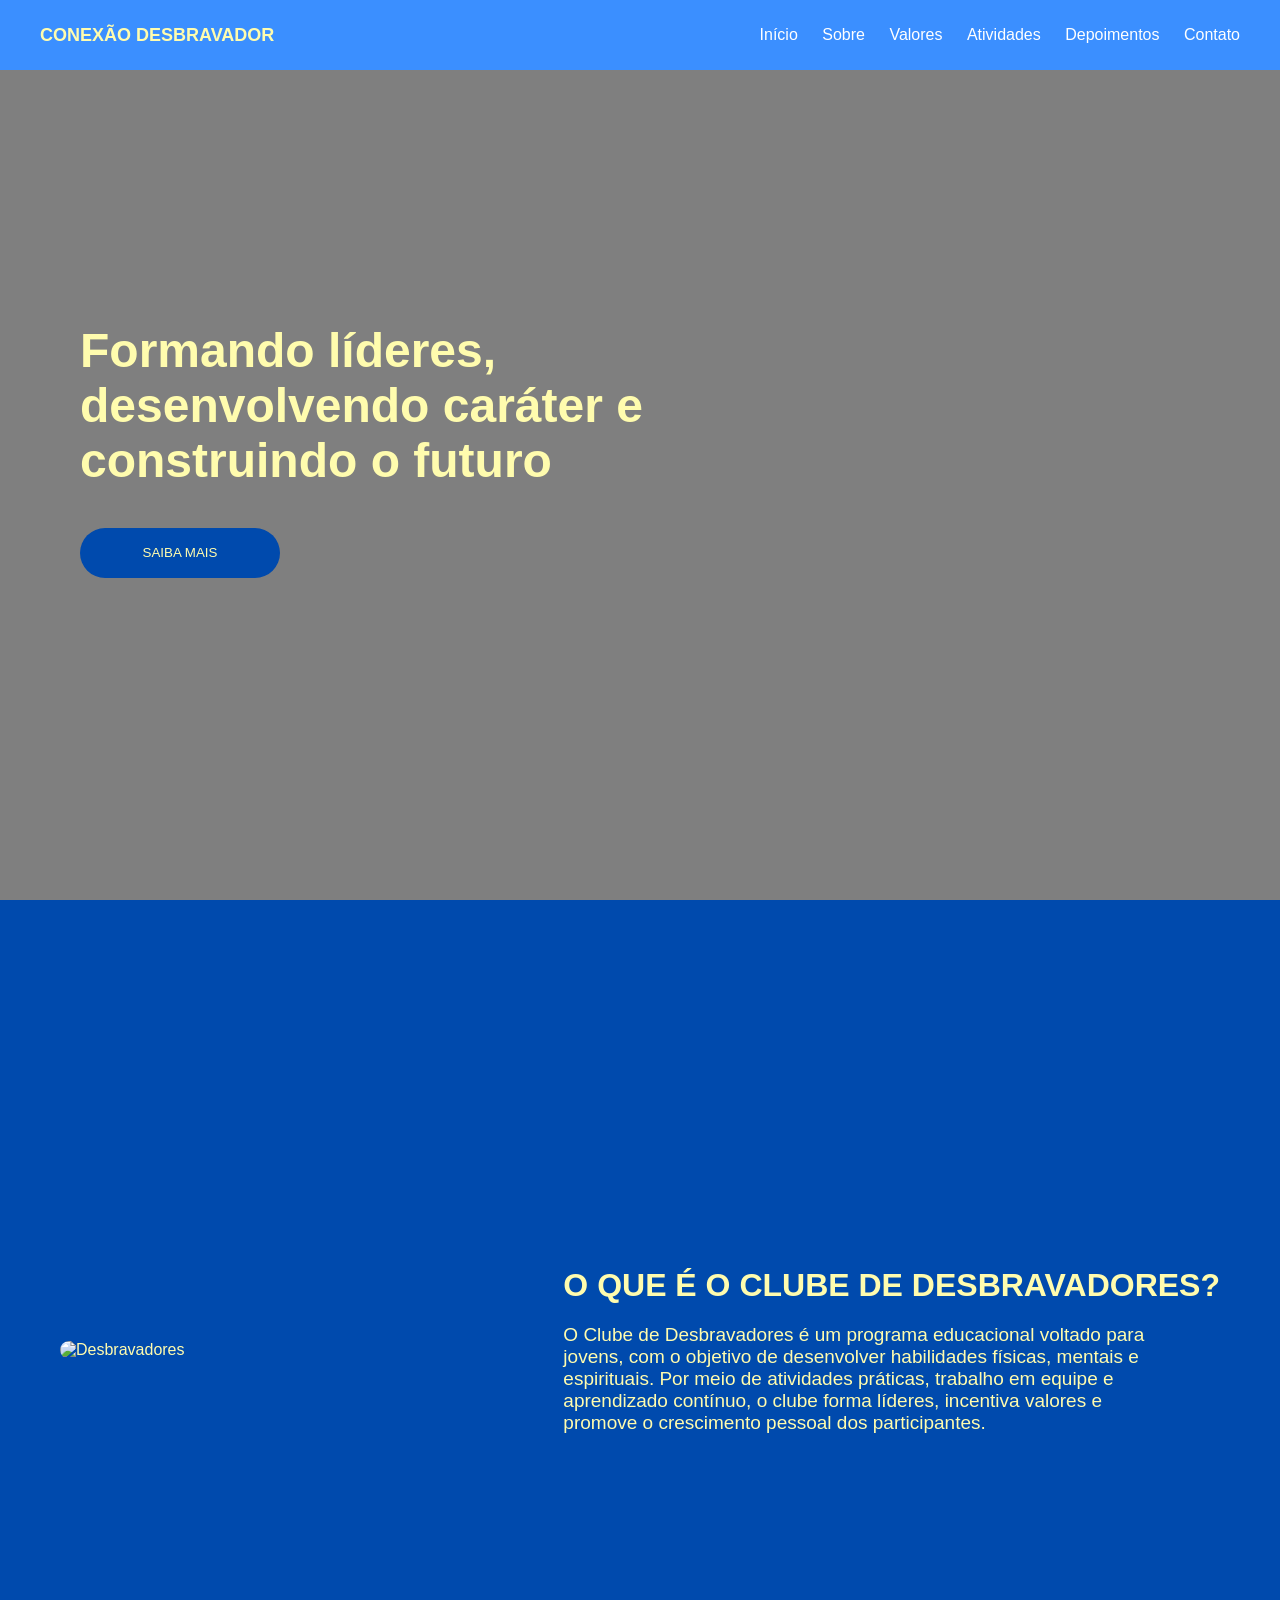
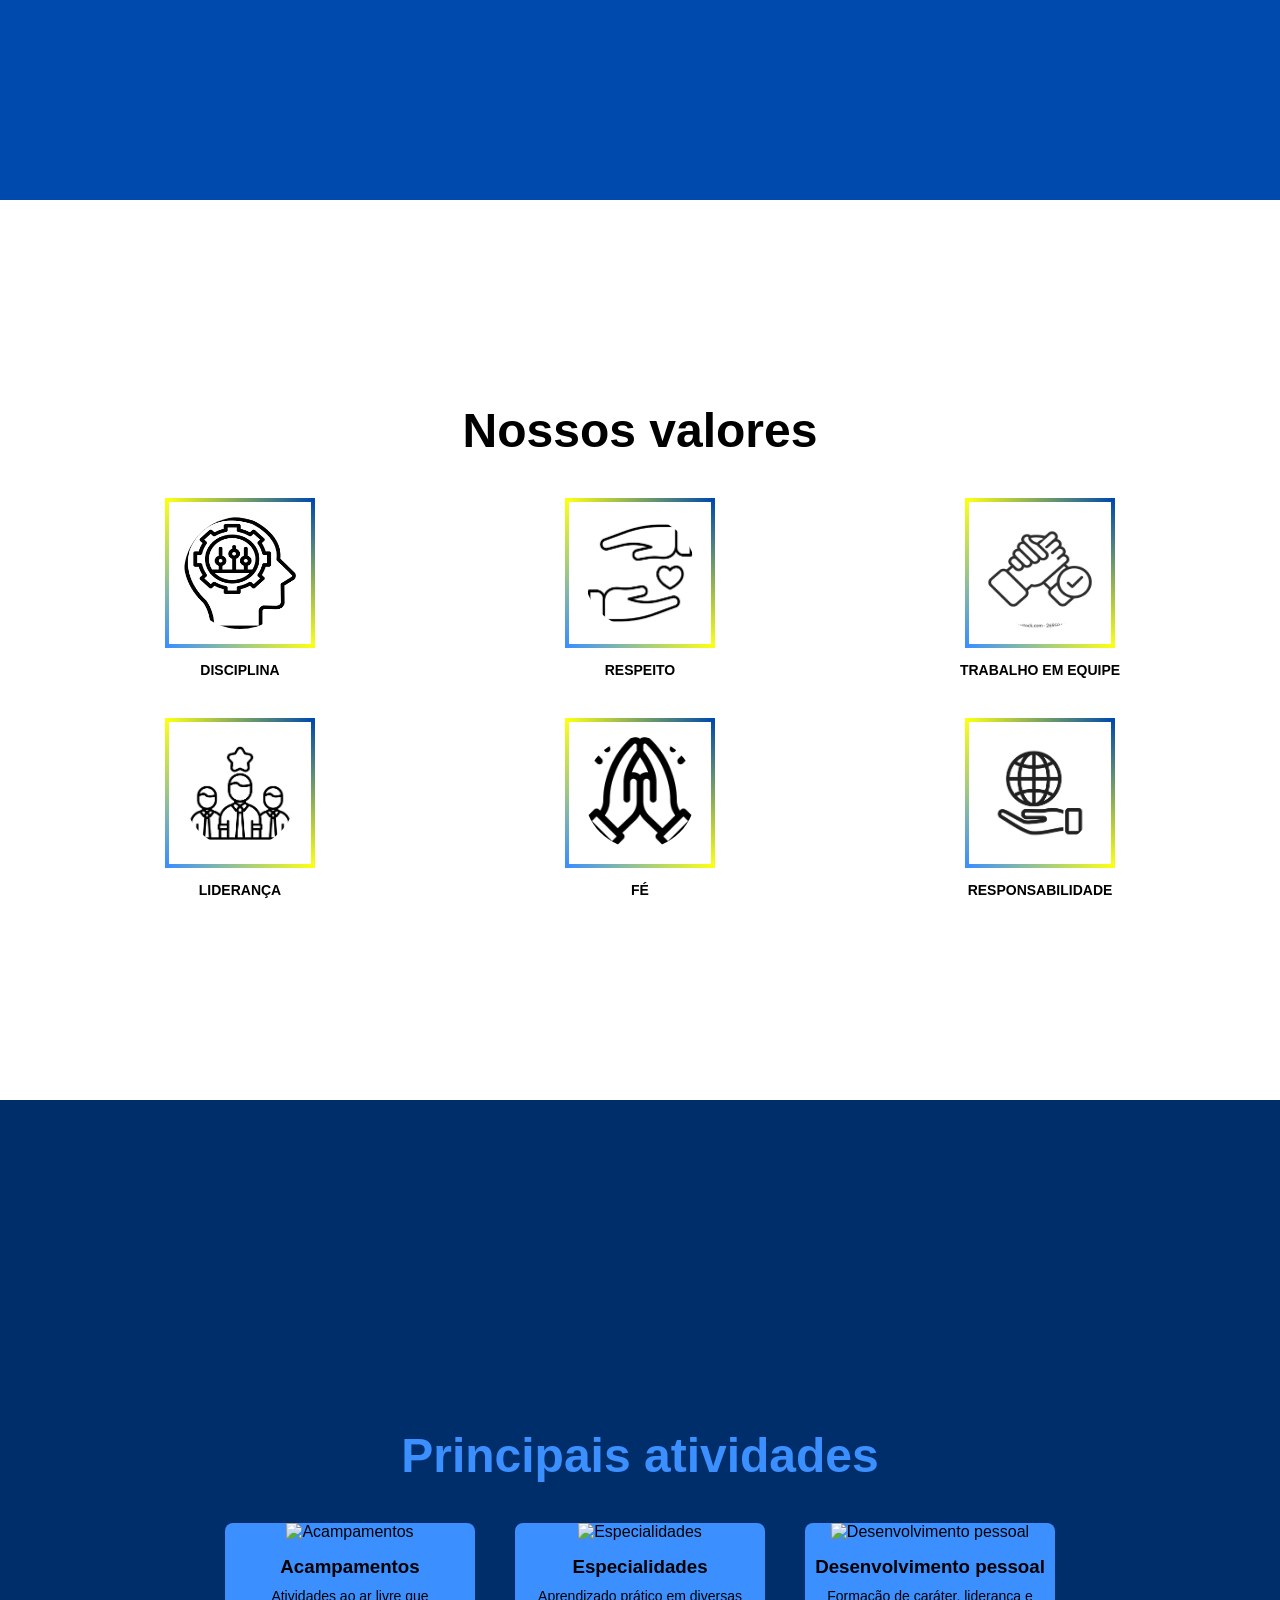
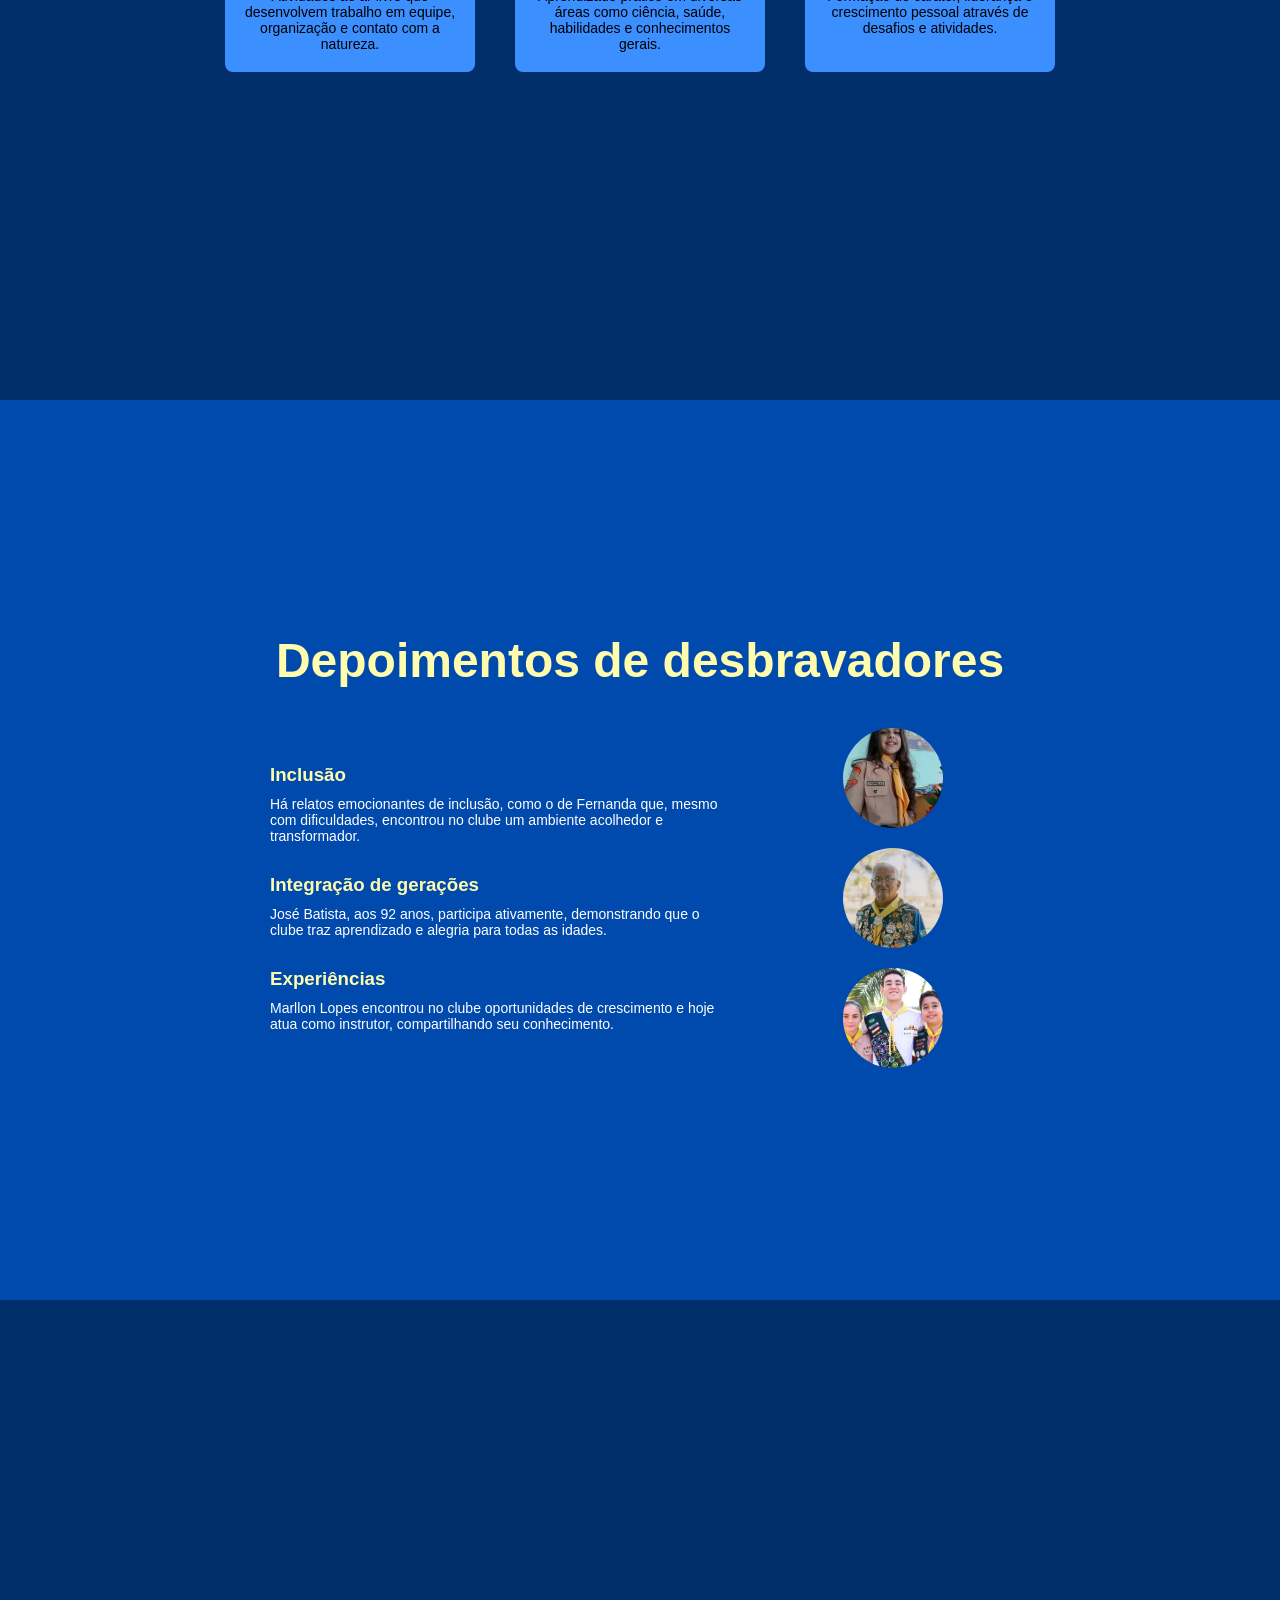
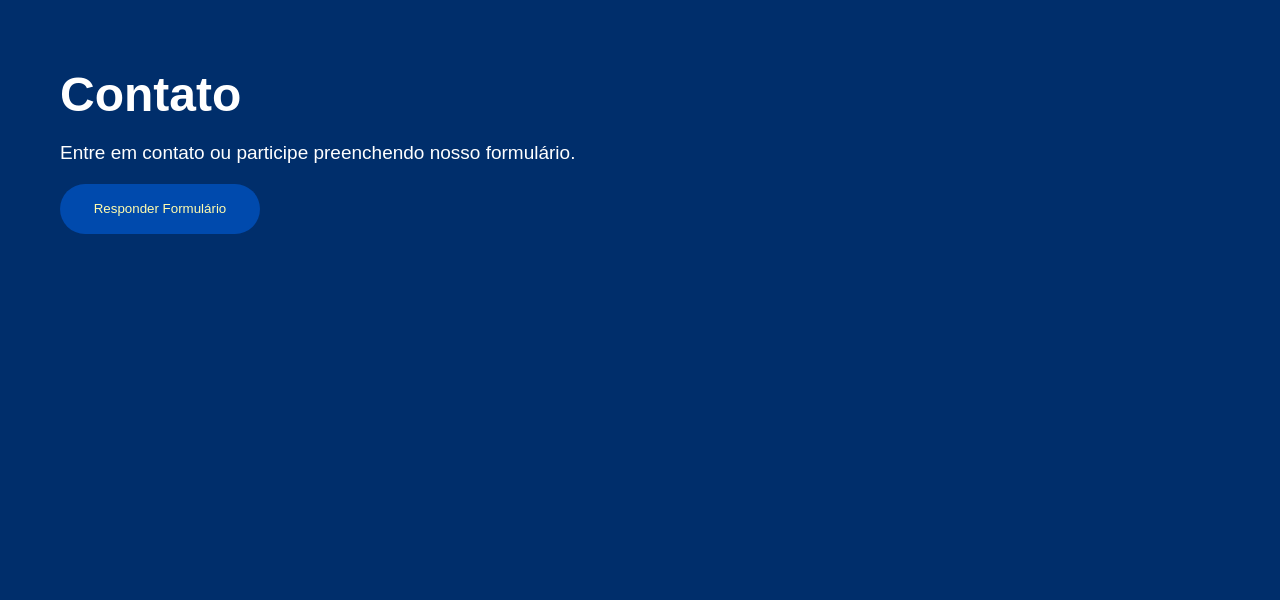
==== index.html @ 97f7ea26 "Finalização do mvp da home" ====
<!-- index.html -->
<!DOCTYPE html>
<html lang="pt-BR">
<head>
  <meta charset="UTF-8">
  <meta name="viewport" content="width=device-width, initial-scale=1.0">
  <title>Conexão Desbravador</title>
  <link rel="stylesheet" href="home.css">
</head>
<body>

  <header>
    <h2>CONEXÃO DESBRAVADOR</h2>
    <nav>
      <a href="#home">Início</a>
      <a href="#sobre">Sobre</a>
      <a href="#valores">Valores</a>
      <a href="#atividades">Atividades</a>
      <a href="#depoimentos">Depoimentos</a>
      <a href="#contato">Contato</a>
    </nav>
  </header>

  <section id="home">
    <h1>Formando líderes, desenvolvendo caráter e construindo o futuro</h1>
    <button>SAIBA MAIS</button>
  </section>

  <section id="sobre">
    <div class="sobre-container">
      <div class="sobre-img">
        <img src="https://infoadventista.org/wp-content/uploads/2021/05/tudo-sobre-desbravadores.jpg" alt="Desbravadores">
      </div>
      <div class="sobre-texto">
        <h1>O QUE É O CLUBE DE DESBRAVADORES?</h1>
        <p>
          O Clube de Desbravadores é um programa educacional voltado para jovens, com o objetivo de desenvolver habilidades físicas, mentais e espirituais. Por meio de atividades práticas, trabalho em equipe e aprendizado contínuo, o clube forma líderes, incentiva valores e promove o crescimento pessoal dos participantes.
        </p>
      </div>
    </div>
  </section>

  <section id="valores">
  <h1 class="titulo-valores">Nossos valores</h1>

  <div class="grid-valores">

    <div class="valor">
      <img src="icons/disciplina.png" alt="Disciplina">
      <p>DISCIPLINA</p>
    </div>

    <div class="valor">
      <img src="icons/respeito.png" alt="Respeito">
      <p>RESPEITO</p>
    </div>

    <div class="valor">
      <img src="icons/equipe.png" alt="Trabalho em equipe">
      <p>TRABALHO EM EQUIPE</p>
    </div>

    <div class="valor">
      <img src="icons/lideranca.png" alt="Liderança">
      <p>LIDERANÇA</p>
    </div>

    <div class="valor">
      <img src="icons/fe.png" alt="Fé">
      <p>FÉ</p>
    </div>

    <div class="valor">
      <img src="icons/responsabilidade.png" alt="Responsabilidade">
      <p>RESPONSABILIDADE</p>
    </div>

  </div>
</section>

  <section id="atividades">
  <h1 class="titulo-atividades">Principais atividades</h1>

  <div class="cards-atividades">

    <div class="card">
      <img src="https://files.adventistas.org/noticias/pt/2022/06/Captura-de-Tela-2022-06-08-as-12.02.31.png" alt="Acampamentos">
      <h3>Acampamentos</h3>
      <p>Atividades ao ar livre que desenvolvem trabalho em equipe, organização e contato com a natureza.</p>
    </div>

    <div class="card">
      <img src="https://uniformesdesbravadores.com.br/wp-content/uploads/2025/03/Ciencia-e-saude.jpg" alt="Especialidades">
      <h3>Especialidades</h3>
      <p>Aprendizado prático em diversas áreas como ciência, saúde, habilidades e conhecimentos gerais.</p>
    </div>

    <div class="card">
      <img src="https://www.segs.com.br/media/k2/items/cache/037cf5c818916e3d27bfbfcbcaa753ec_XL.jpg" alt="Desenvolvimento pessoal">
      <h3>Desenvolvimento pessoal</h3>
      <p>Formação de caráter, liderança e crescimento pessoal através de desafios e atividades.</p>
    </div>

  </div>
</section>

  <section id="depoimentos">
  <h1 class="titulo-depoimentos">Depoimentos de desbravadores</h1>

  <div class="container-depoimentos">

    <div class="texto-depoimentos">

      <div class="bloco">
        <h3>Inclusão</h3>
        <p>
          Há relatos emocionantes de inclusão, como o de Fernanda que, mesmo com dificuldades, encontrou no clube um ambiente acolhedor e transformador.
        </p>
      </div>

      <div class="bloco">
        <h3>Integração de gerações</h3>
        <p>
          José Batista, aos 92 anos, participa ativamente, demonstrando que o clube traz aprendizado e alegria para todas as idades.
        </p>
      </div>

      <div class="bloco">
        <h3>Experiências</h3>
        <p>
          Marllon Lopes encontrou no clube oportunidades de crescimento e hoje atua como instrutor, compartilhando seu conhecimento.
        </p>
      </div>

    </div>

    <div class="imagens-depoimentos">
      <img src="img/fernanda.png" alt="Fernanda">
      <img src="img/jose.png" alt="José Batista">
      <img src="img/marllon.png" alt="Marllon">
    </div>

  </div>
</section>

  <section id="contato">
    <h1>Contato</h1>
    <p>Entre em contato ou participe preenchendo nosso formulário.</p>
    <button>Responder Formulário</button>
  </section>

</body>
</html>
---- home.css ----
/* geral */
* {
  margin: 0;
  padding: 0;
  box-sizing: border-box;
  font-family: Arial, sans-serif;
}

html {
  scroll-behavior: smooth;
}

/* header */
header {
  position: fixed;
  top: 0;
  width: 100%;
  height: 70px;
  background: #3b8fff;
  display: flex;
  align-items: center;
  justify-content: space-between;
  padding: 0 40px;
  z-index: 1000;
}

header h2 {
  color: #fffcae;
  font-size: 18px;
}

header nav a {
  color: #fff;
  margin-left: 20px;
  text-decoration: none;
}

header nav a:hover {
  color: #fffcae;
}

/* estrutura das seções */
section {
  height: 100vh;
  display: flex;
  flex-direction: column;
  justify-content: center;
  padding: 80px 60px;
}

/* textos */
h1 {
  font-size: 42px;
  margin-bottom: 20px;
}

p {
  max-width: 600px;
  font-size: 18px;
}

/* botão */
button {
  margin-top: 20px;
  height: 50px;
  width: 200px;
  padding: 12px;
  border: none;
  background: #004aad;
  color: #fffcae;
  border-radius: 25px;
  cursor: pointer;
}

/* home */
#home {
  background: linear-gradient(rgba(0,0,0,0.5), rgba(0,0,0,0.5)),
  url('https://4.bp.blogspot.com/-d1oVjal6FSo/UF5sHIoLyQI/AAAAAAAAGlU/9Z2y5DsiQIk/s1600/desbravador.jpg');
  background-size: cover;
  background-position: center;
  color: #fffcae;
}

/* sobre */
#sobre {
  background: #004aad;
  color: #fffcae;
}

.sobre-container {
  display: flex;
  align-items: center;
  justify-content: space-between;
  gap: 40px;
}

.sobre-img img {
  width: 300px;
  border-radius: 10px;
}

.sobre-texto h1 {
  font-size: 32px;
}

/* valores */
#valores {
  background: white;
  color: black;
  text-align: center;
}

.titulo-valores {
  margin-bottom: 40px;
}

.grid-valores {
  display: grid;
  grid-template-columns: repeat(3, 1fr);
  gap: 40px;
  justify-items: center;
}

.valor img {
  width: 150px;
  height: 150px;
  padding: 15px;
  border-radius: 100px;
  border: 4px solid;
  border-image: linear-gradient(45deg, #3b8fff, #faff12, #004aad) 1;
}

.valor p {
  margin-top: 10px;
  font-weight: bold;
  font-size: 14px;
}

/* atividades */
#atividades {
  background: #002e6b;
  color: #3b8fff;
  text-align: center;
}

.titulo-atividades {
  color: #3b8fff;
  margin-bottom: 40px;
}

.cards-atividades {
  display: flex;
  justify-content: center;
  gap: 40px;
  flex-wrap: wrap;
}

.card {
  background: #3b8fff;
  width: 250px;
  border-radius: 8px;
  overflow: hidden;
  color: black;
}

.card img {
  width: 100%;
  height: 150px;
  object-fit: cover;
}

.card h3 {
  margin: 15px 0 10px;
}

.card p {
  padding: 0 15px 20px;
  font-size: 14px;
}

/* depoimentos */
#depoimentos {
  background: #004aad;
  color: #fffcae;
  padding: 80px 60px;
}

.titulo-depoimentos {
  text-align: center;
  margin-bottom: 40px;
}

.container-depoimentos {
  display: flex;
  justify-content: space-between;
  align-items: center;
  gap: 40px;
}

.texto-depoimentos {
  flex: 2;
  display: flex;
  flex-direction: column;
  gap: 30px;
}

.bloco h3 {
  color: #fffcae;
  margin-bottom: 10px;
}

.bloco p {
  color: #fff;
  font-size: 14px;
}

.imagens-depoimentos {
  flex: 1;
  display: flex;
  flex-direction: column;
  align-items: center;
  gap: 20px;
}

.imagens-depoimentos img {
  width: 80px;
  height: 80px;
  border-radius: 50%;
  object-fit: cover;
}

/* contato */
#contato {
  background: #002e6b;
  color: #fff;
}

/* melhorias */
section {
  scroll-margin-top: 90px;
}

#home {
  align-items: flex-start;
  padding-left: 80px;
}

#home h1 {
  max-width: 600px;
}

h1 {
  font-size: 48px;
}

p {
  font-size: 19px;
}

.sobre-img img {
  width: 380px;
}

.valor img {
  transition: 0.3s;
}

.valor img:hover {
  transform: scale(1.1);
}

.container-depoimentos {
  max-width: 1000px;
  margin: 0 auto;
}

.imagens-depoimentos img {
  width: 100px;
  height: 100px;
}
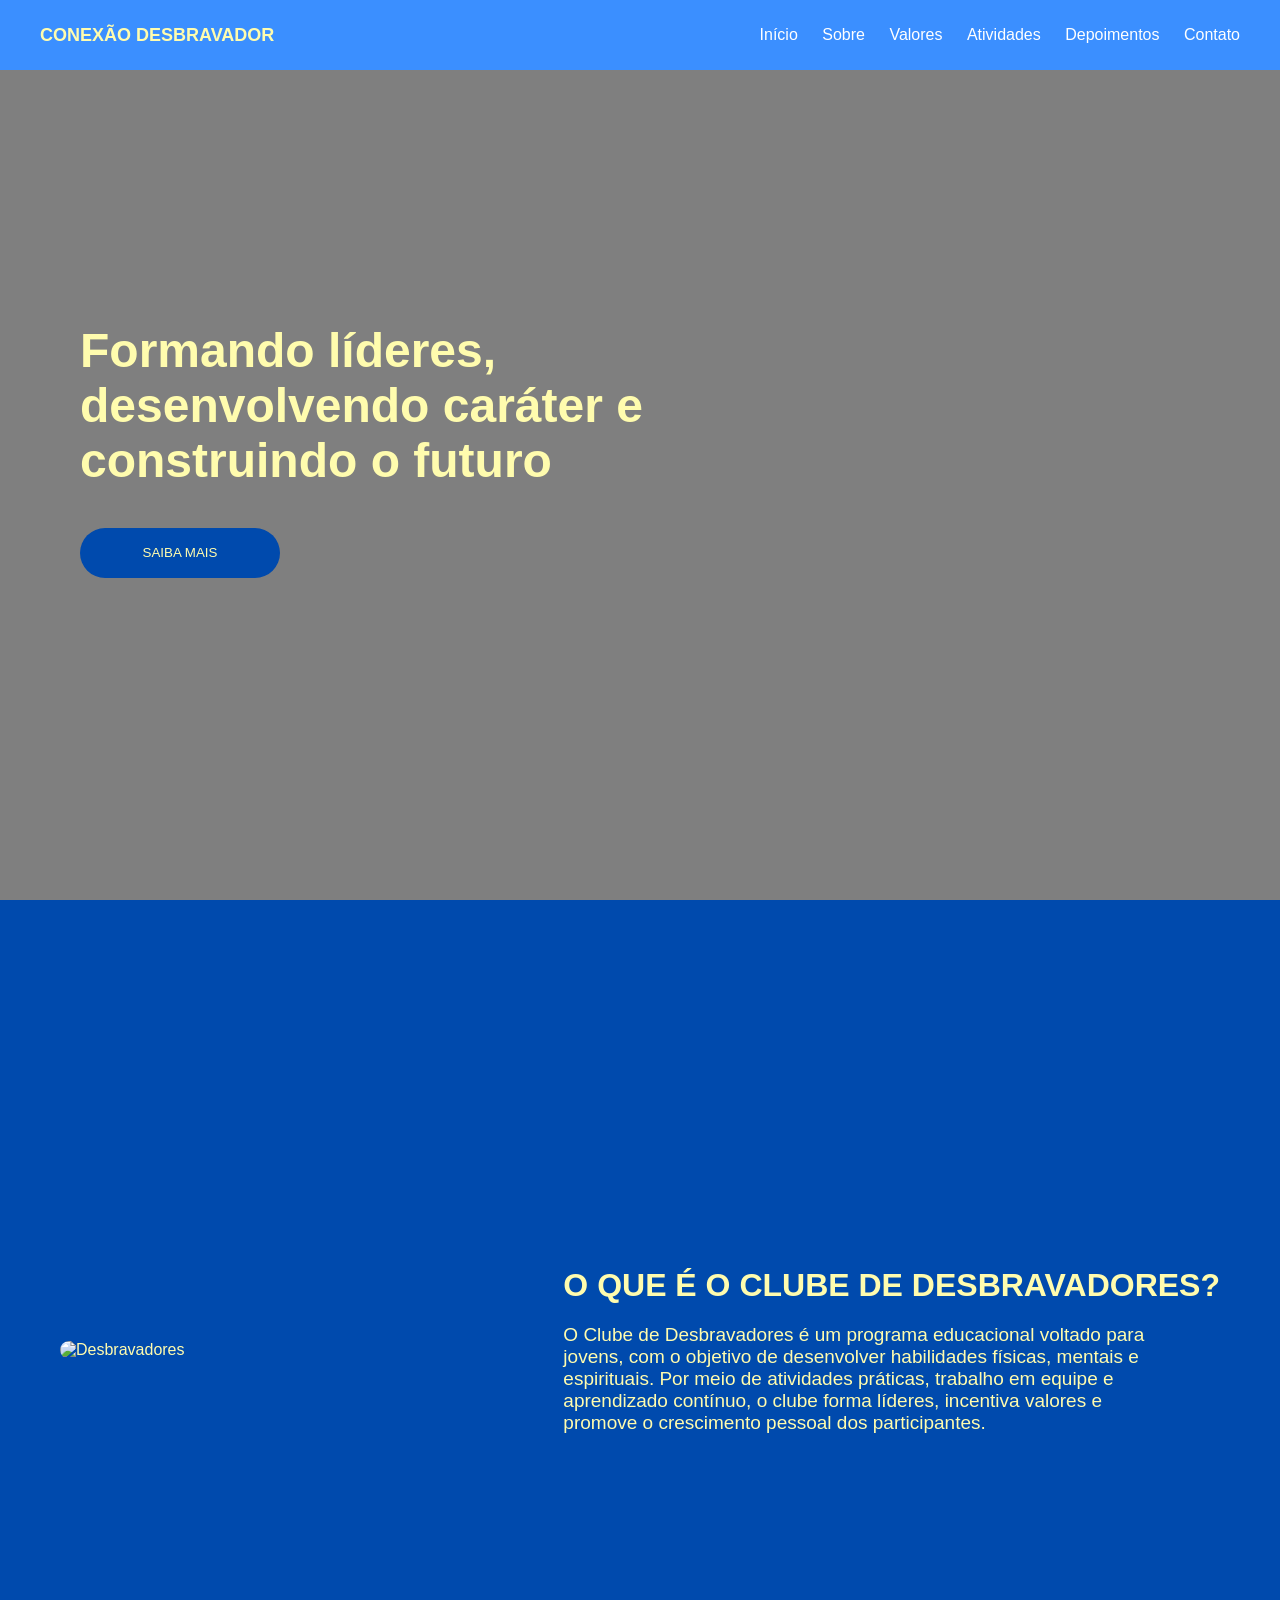
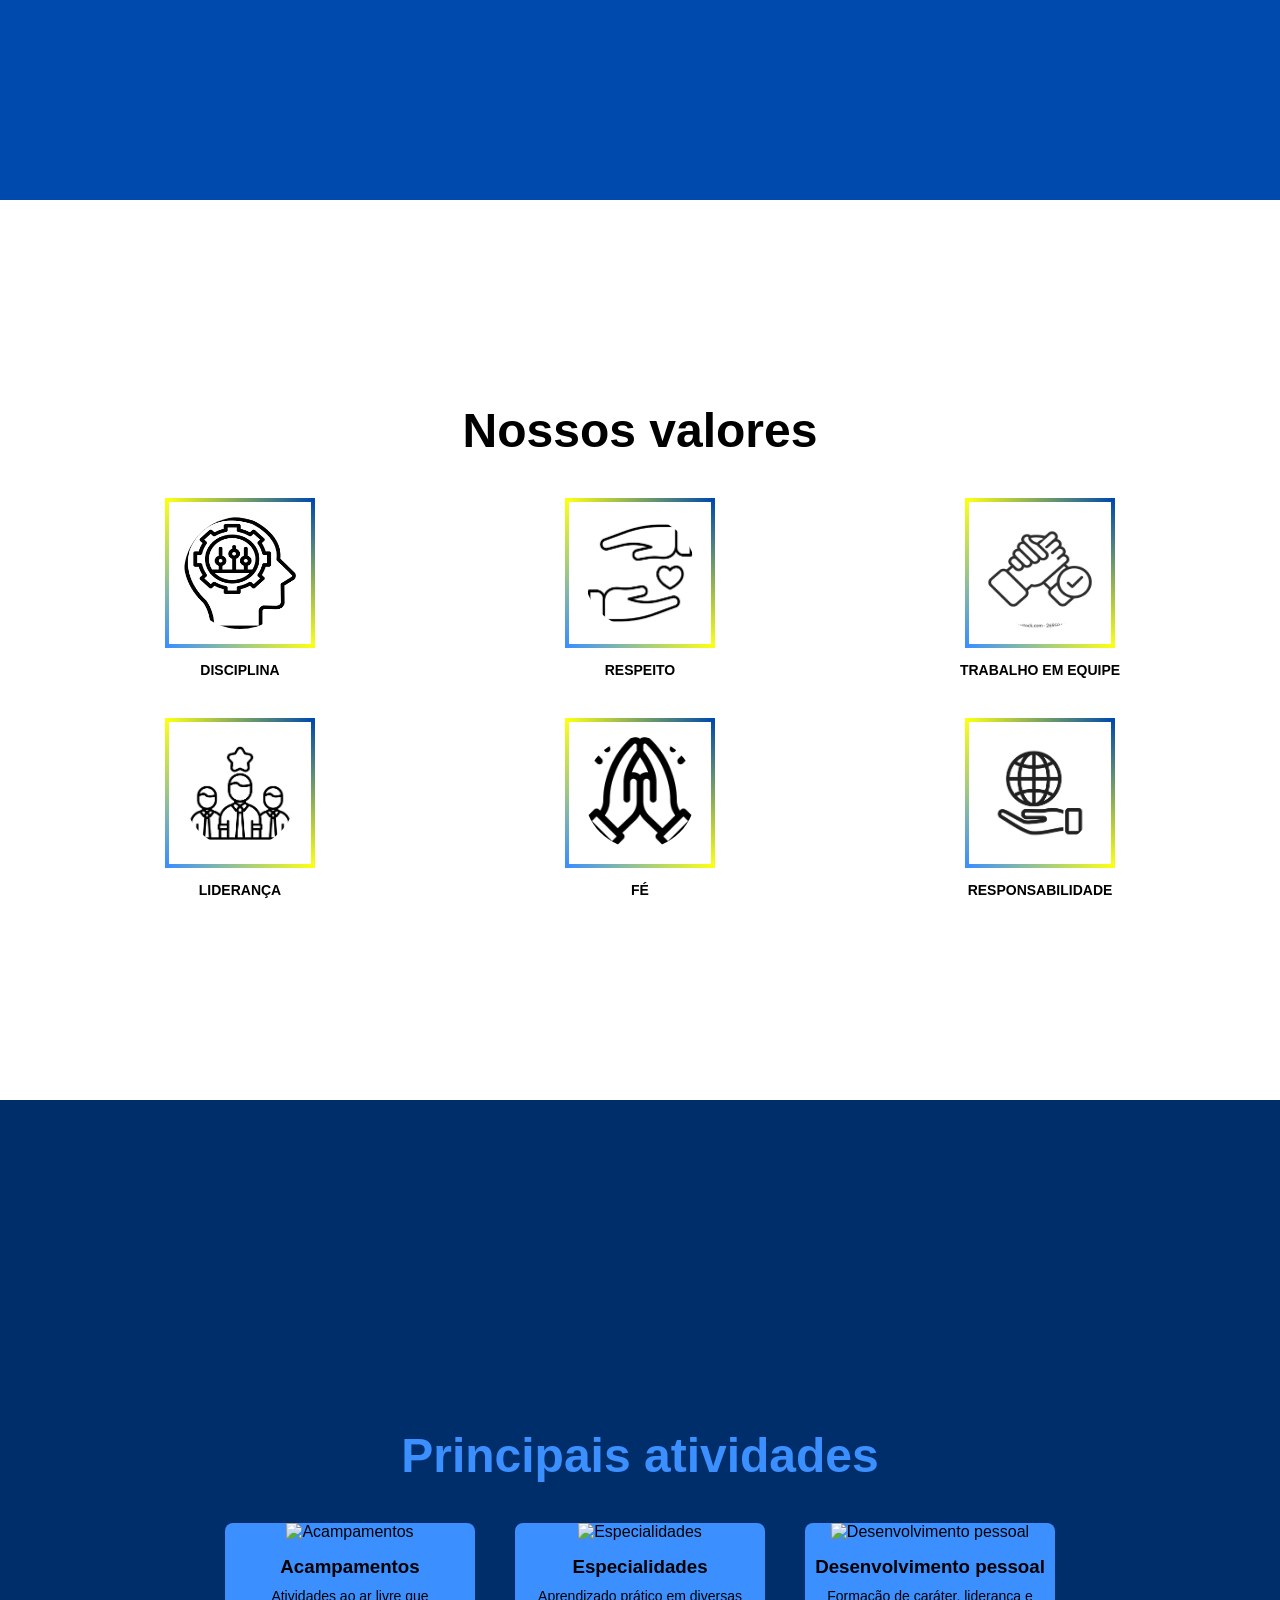
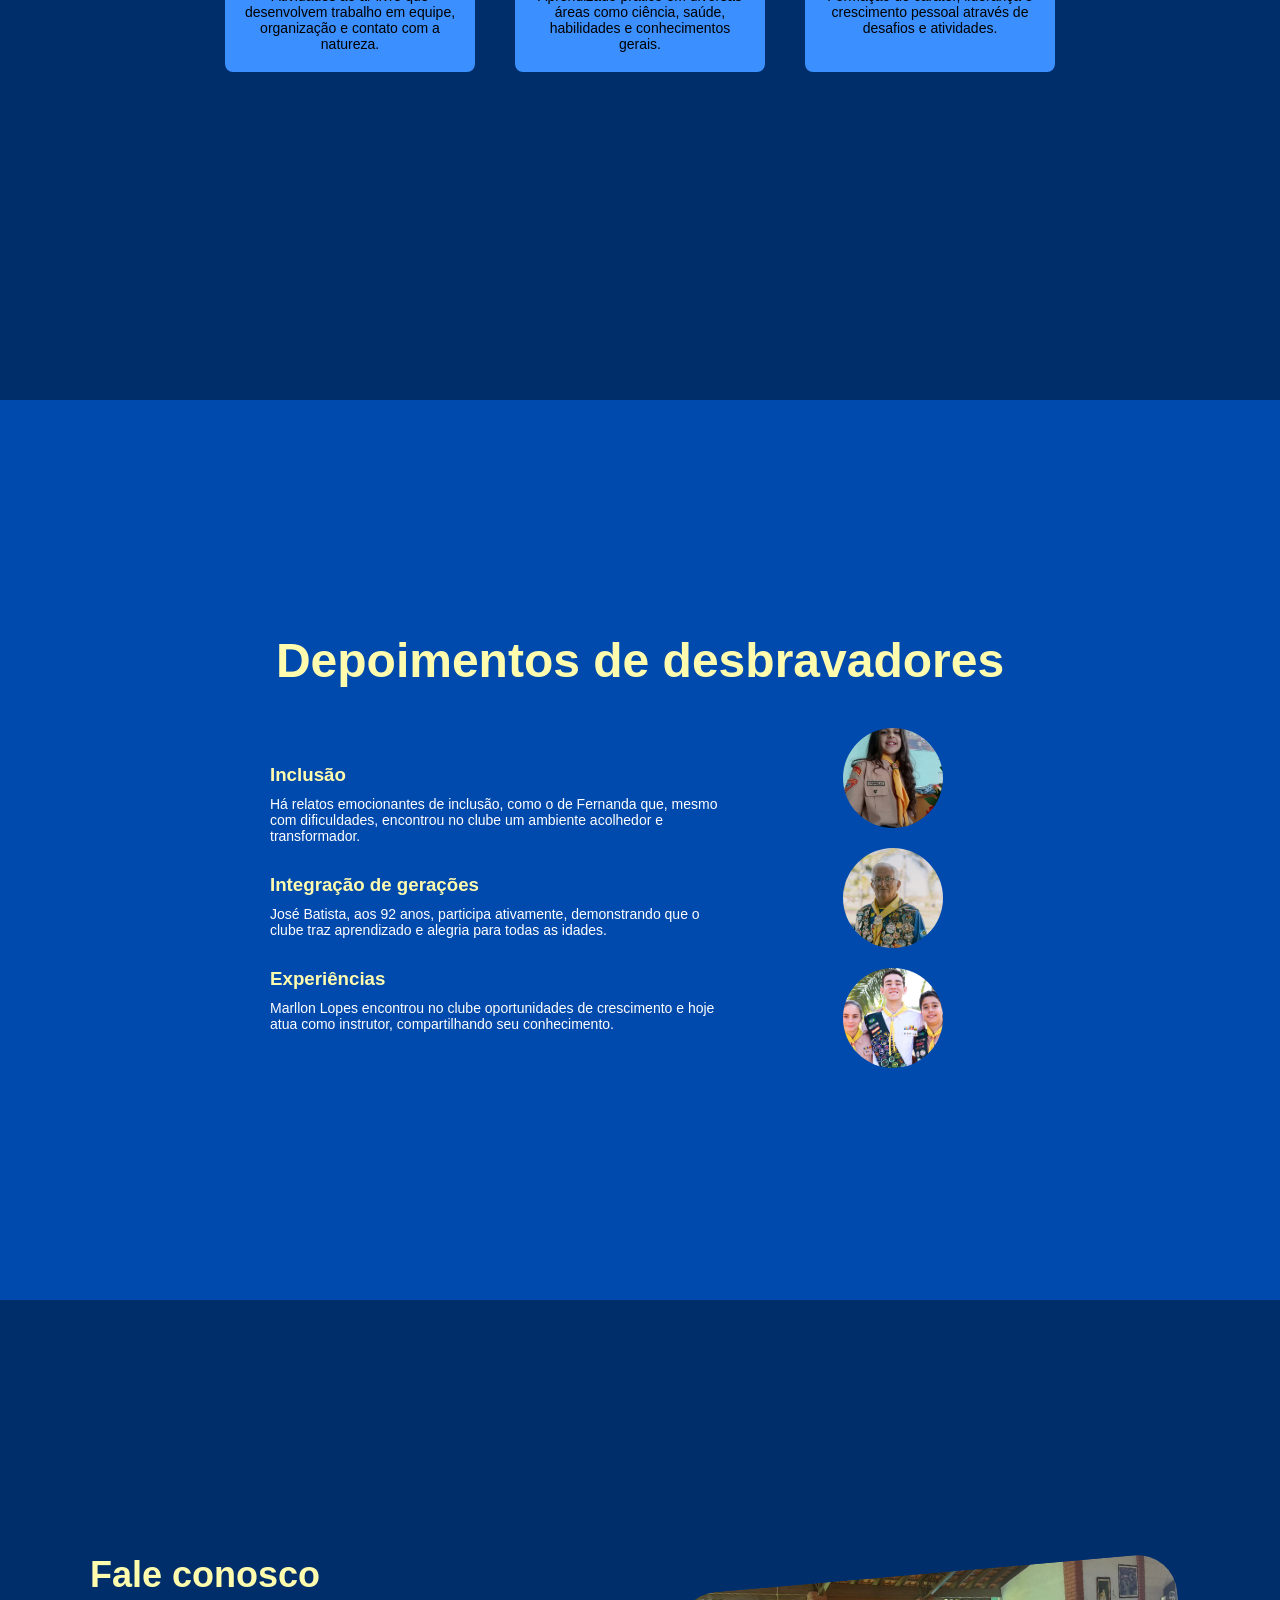
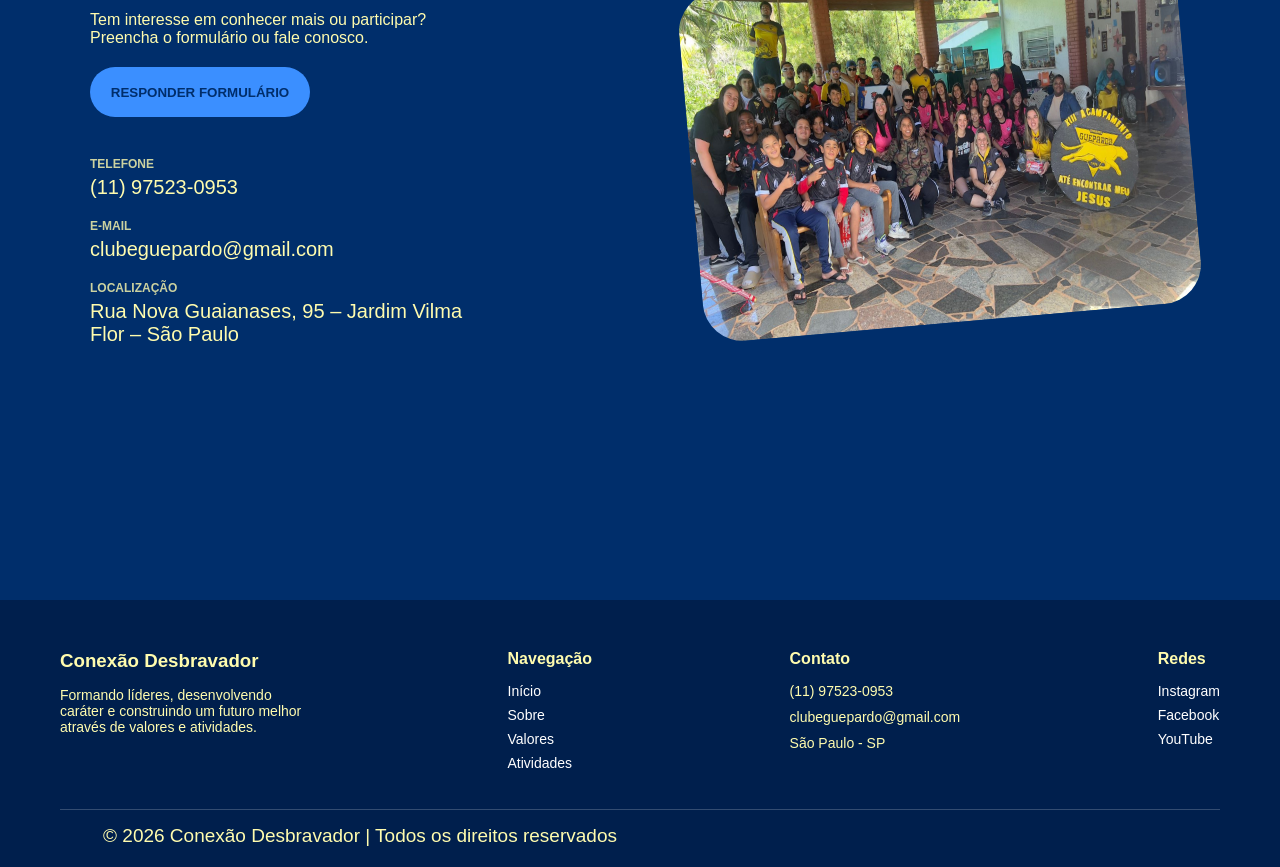
==== commit 3b731a0b: "Seção de contato + footer e links" ====
--- a/index.html
+++ b/index.html
@@ -144,11 +144,79 @@
 </section>
 
   <section id="contato">
-    <h1>Contato</h1>
-    <p>Entre em contato ou participe preenchendo nosso formulário.</p>
-    <button>Responder Formulário</button>
-  </section>
-
+  <div class="contato-container">
+
+    <div class="contato-texto">
+      <h1>Fale conosco</h1>
+
+      <p>
+        Tem interesse em conhecer mais ou participar?
+        Preencha o formulário ou fale conosco.
+      </p>
+
+      <a href="#" target="_blank">
+        <button>RESPONDER FORMULÁRIO</button>
+      </a>
+
+      <div class="info">
+        <h4>TELEFONE</h4>
+        <p>(11) 97523-0953</p>
+
+        <h4>E-MAIL</h4>
+        <p>clubeguepardo@gmail.com</p>
+
+        <h4>LOCALIZAÇÃO</h4>
+        <p>Rua Nova Guaianases, 95 – Jardim Vilma Flor – São Paulo</p>
+      </div>
+    </div>
+
+    <div class="contato-imagem">
+      <img src="img/clube.png" alt="Clube">
+      <div class="decoracao"></div>
+    </div>
+
+  </div>
+</section>
+
+
+    <footer>
+      <div class="footer-container">
+
+        <div class="footer-col">
+          <h3>Conexão Desbravador</h3>
+          <p>
+            Formando líderes, desenvolvendo caráter e construindo um futuro melhor através de valores e atividades.
+          </p>
+        </div>
+
+        <div class="footer-col">
+          <h4>Navegação</h4>
+          <a href="#home">Início</a>
+          <a href="#sobre">Sobre</a>
+          <a href="#valores">Valores</a>
+          <a href="#atividades">Atividades</a>
+        </div>
+
+        <div class="footer-col">
+          <h4>Contato</h4>
+          <p>(11) 97523-0953</p>
+          <p>clubeguepardo@gmail.com</p>
+          <p>São Paulo - SP</p>
+        </div>
+
+        <div class="footer-col">
+          <h4>Redes</h4>
+          <a href="https://www.instagram.com/">Instagram</a>
+          <a href="https://www.facebook.com/?locale=pt_BR">Facebook</a>
+          <a href="https://www.youtube.com/">YouTube</a>
+        </div>
+
+      </div>
+
+      <div class="footer-bottom">
+        <p>© 2026 Conexão Desbravador | Todos os direitos reservados</p>
+      </div>
+    </footer>
 </body>
 </html>
 
--- a/home.css
+++ b/home.css
@@ -230,9 +230,65 @@
 }
 
 /* contato */
+
 #contato {
   background: #002e6b;
-  color: #fff;
+  color: #fffcae;
+  display: flex;
+  justify-content: center;
+  align-items: center;
+}
+
+.contato-container {
+  display: flex;
+  align-items: center;
+  justify-content: space-between;
+  gap: 50px;
+  width: 100%;
+  max-width: 1100px;
+}
+
+/* contato - lado esquerdo */
+.contato-texto h1 {
+  font-size: 36px;
+  margin-bottom: 15px;
+}
+
+.contato-texto p {
+  max-width: 400px;
+  font-size: 16px;
+}
+
+.contato-texto button {
+  margin: 20px 0;
+  background: #3b8fff;
+  color: #002e6b;
+  font-weight: bold;
+  border-radius: 25px;
+  width: 220px;
+}
+
+.info h4 {
+  margin-top: 20px;
+  font-size: 12px;
+  opacity: 0.8;
+}
+
+.info p {
+  font-size: 20px;
+  margin-top: 5px;
+}
+
+/* contato - lado direito */
+.contato-imagem {
+  position: relative;
+}
+
+.contato-imagem img {
+  width: 500px;
+  height: 350px;
+  border-radius: 40px;
+  transform: rotate(-5deg);
 }
 
 /* melhorias */
@@ -277,4 +333,61 @@
 .imagens-depoimentos img {
   width: 100px;
   height: 100px;
+}
+.card {
+  transition: 0.3s;
+}
+
+.card:hover {
+  transform: translateY(-10px);
+}
+
+/* footer */
+footer {
+  background: #001f4d;
+  color: #fffcae;
+  padding: 50px 60px 20px;
+}
+
+.footer-container {
+  display: flex;
+  justify-content: space-between;
+  flex-wrap: wrap;
+  gap: 40px;
+}
+
+.footer-col {
+  max-width: 250px;
+  display: flex;
+  flex-direction: column;
+}
+
+.footer-col h3,
+.footer-col h4 {
+  margin-bottom: 15px;
+}
+
+.footer-col p {
+  font-size: 14px;
+  margin-bottom: 10px;
+}
+
+.footer-col a {
+  text-decoration: none;
+  color: #fff;
+  margin-bottom: 8px;
+  font-size: 14px;
+  transition: 0.3s;
+}
+
+.footer-col a:hover {
+  color: #3b8fff;
+}
+
+.footer-bottom {
+  border-top: 1px solid rgba(255,255,255,0.2);
+  margin-top: 30px;
+  padding-top: 15px;
+  text-align: center;
+  font-size: 13px;
 }
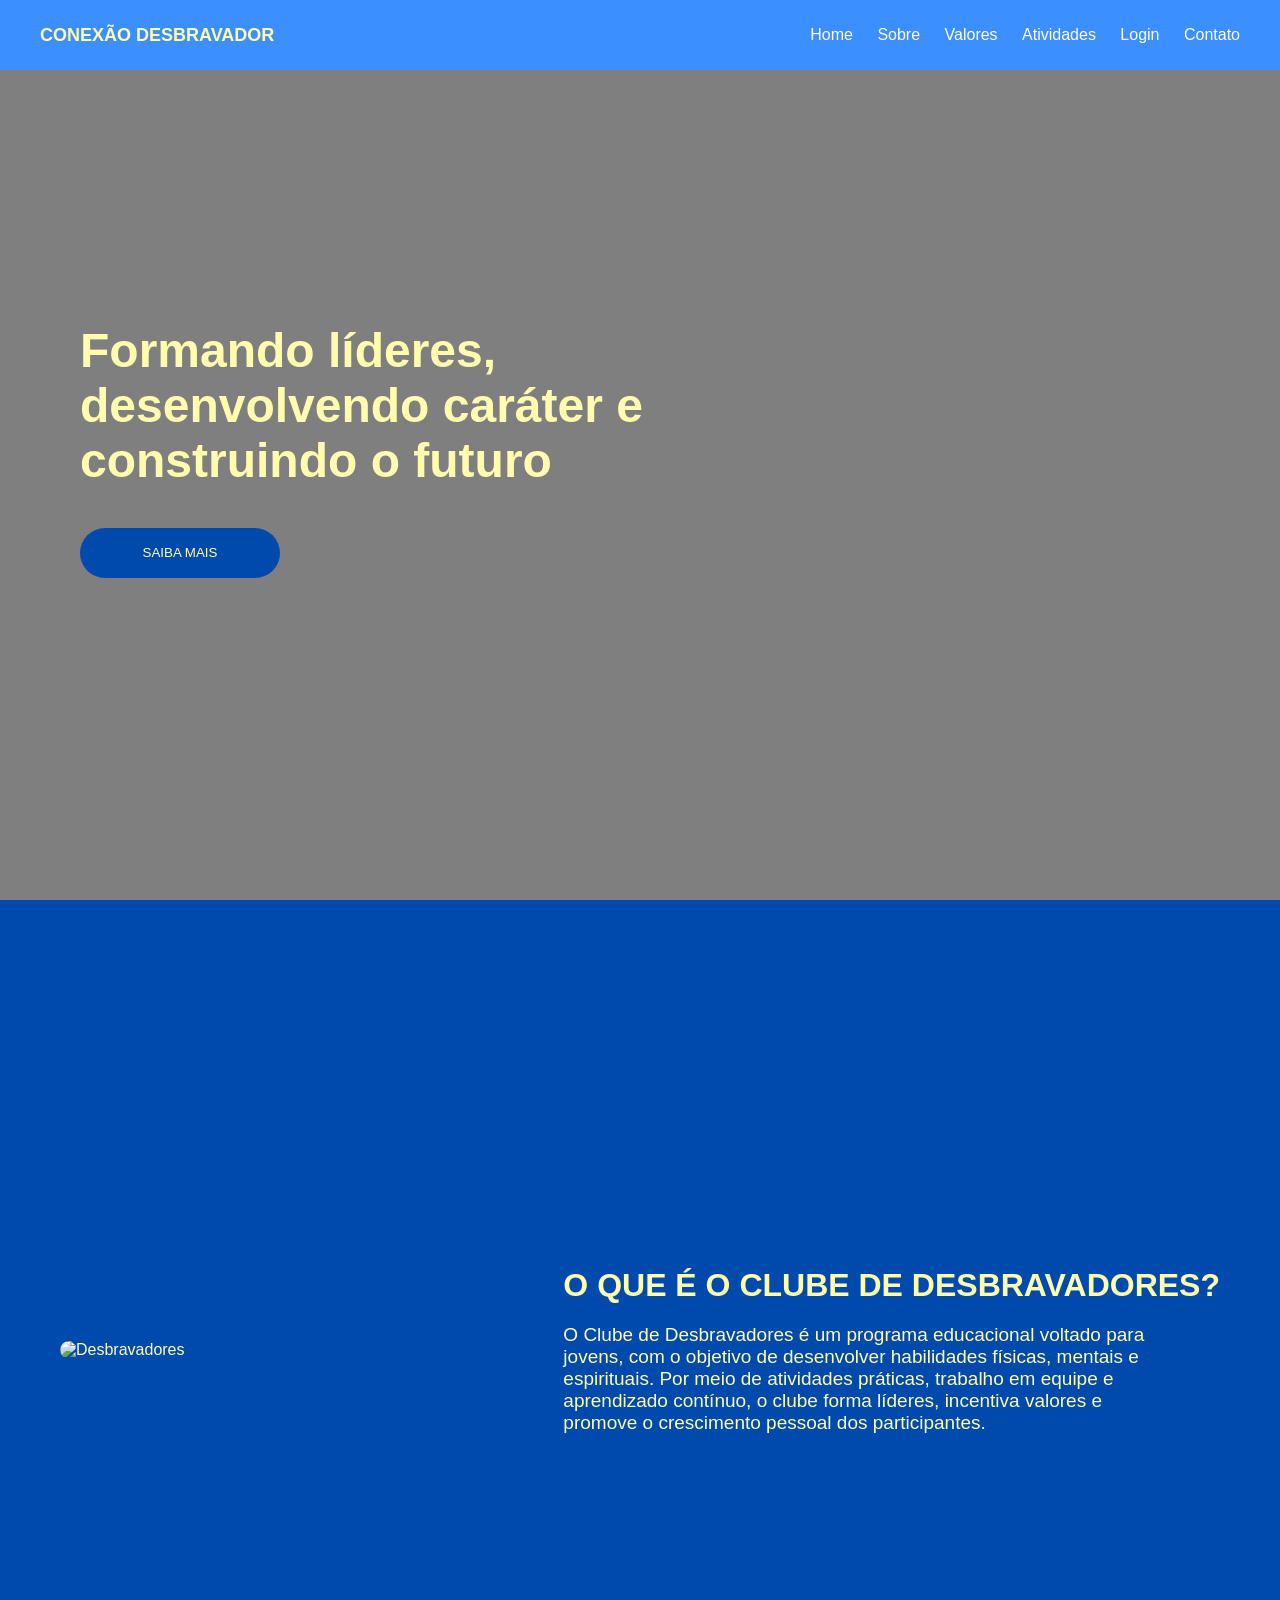
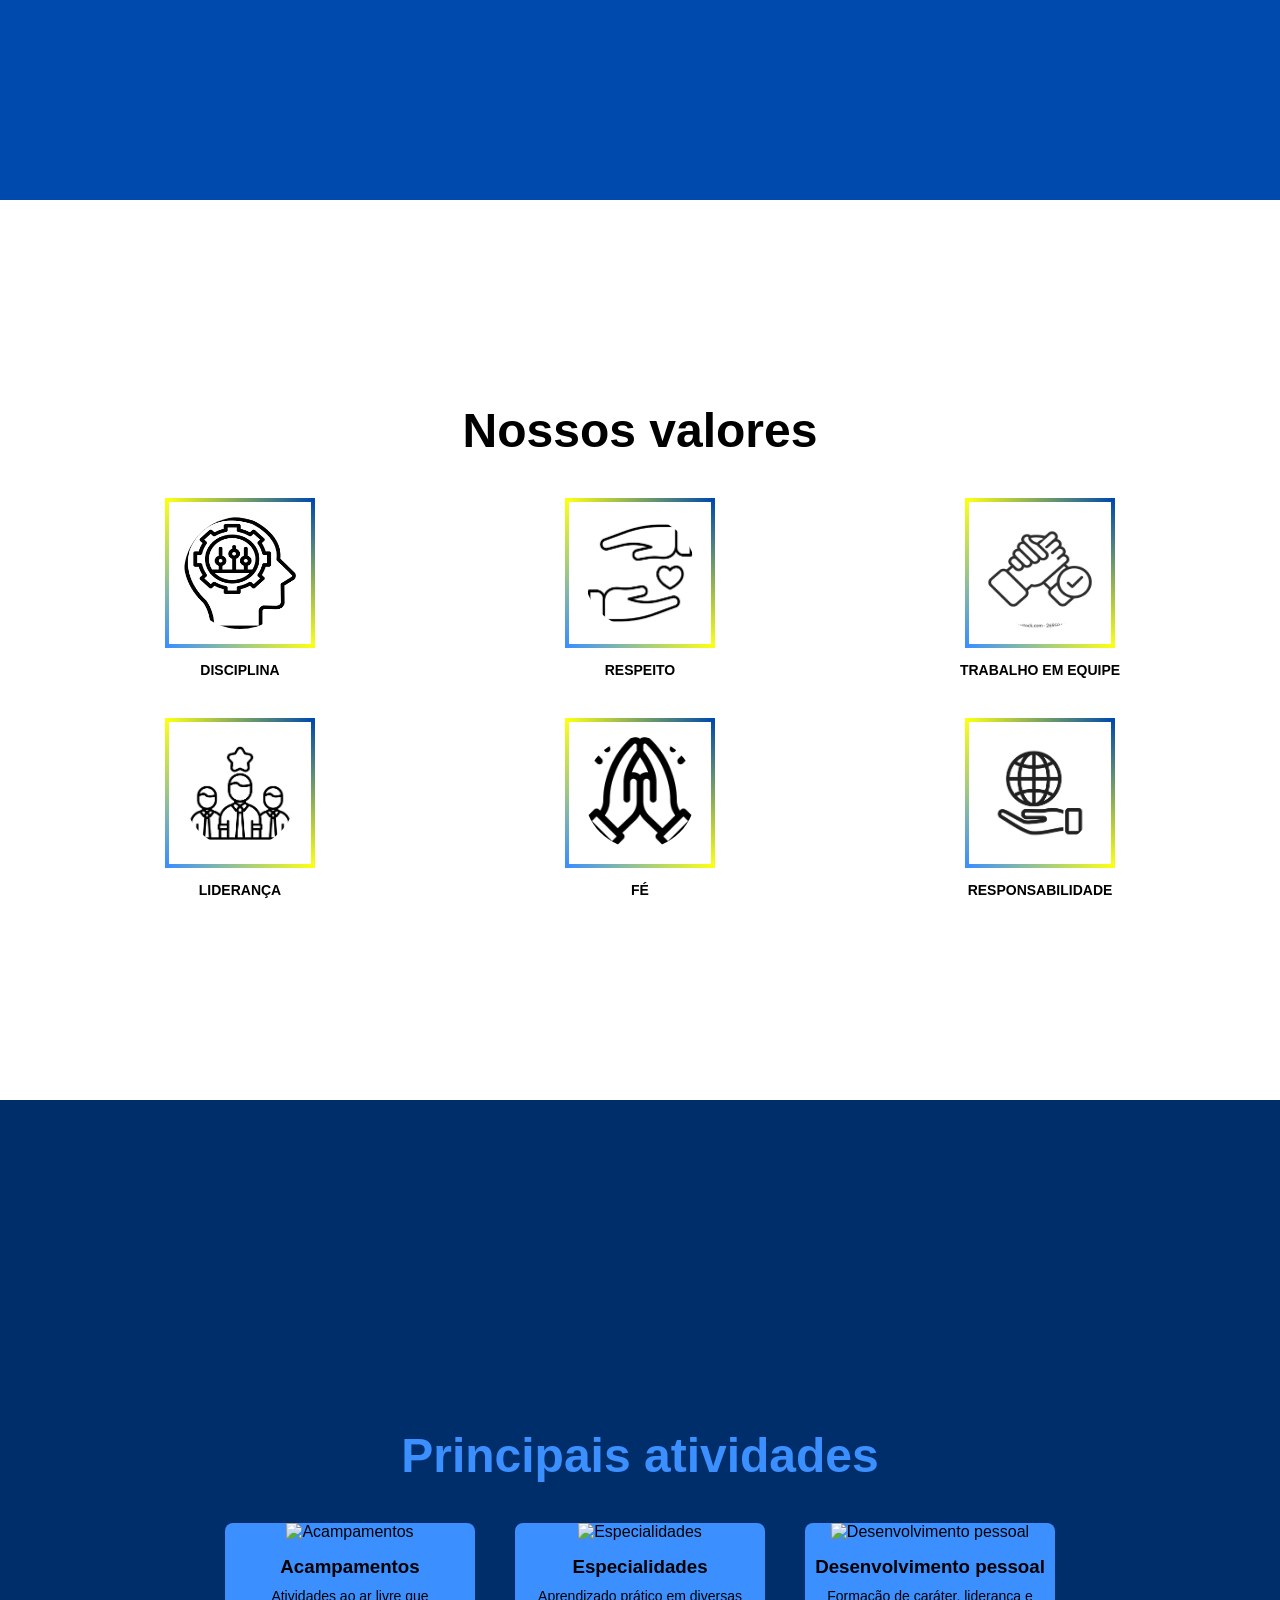
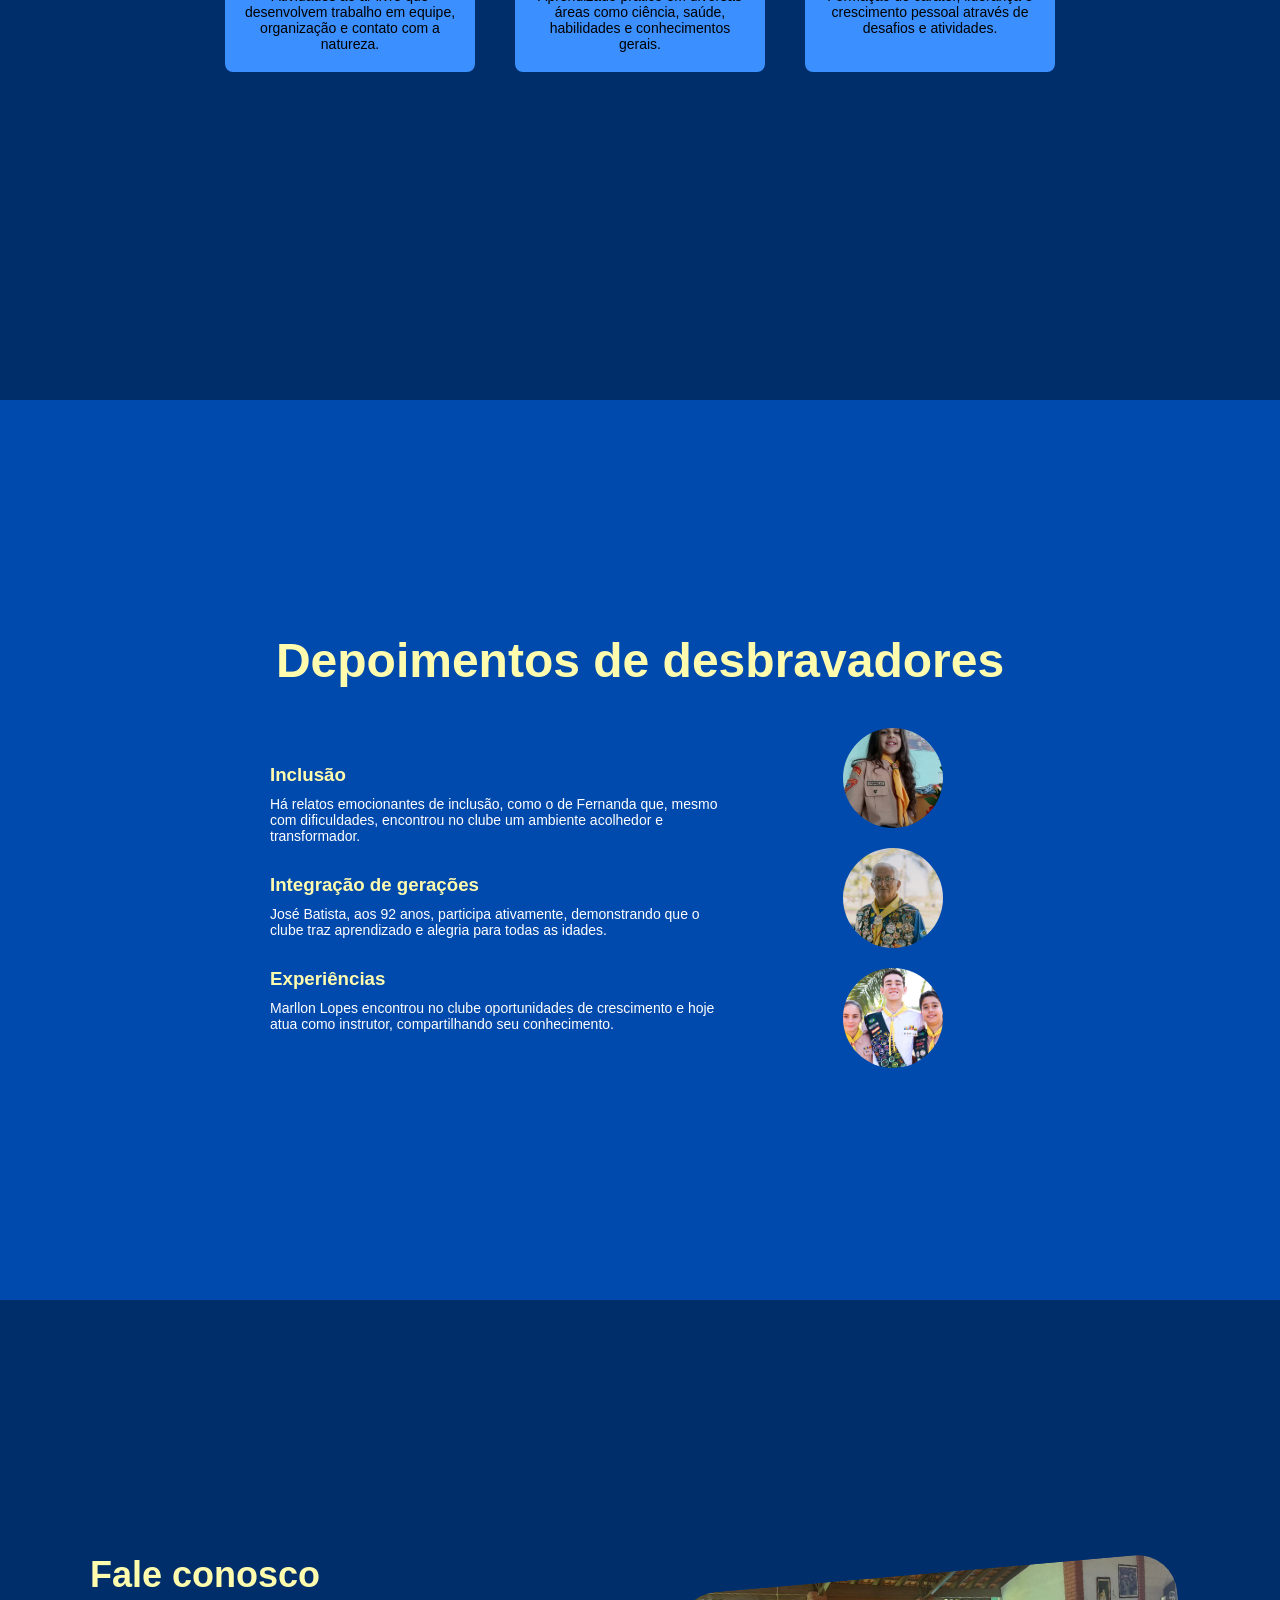
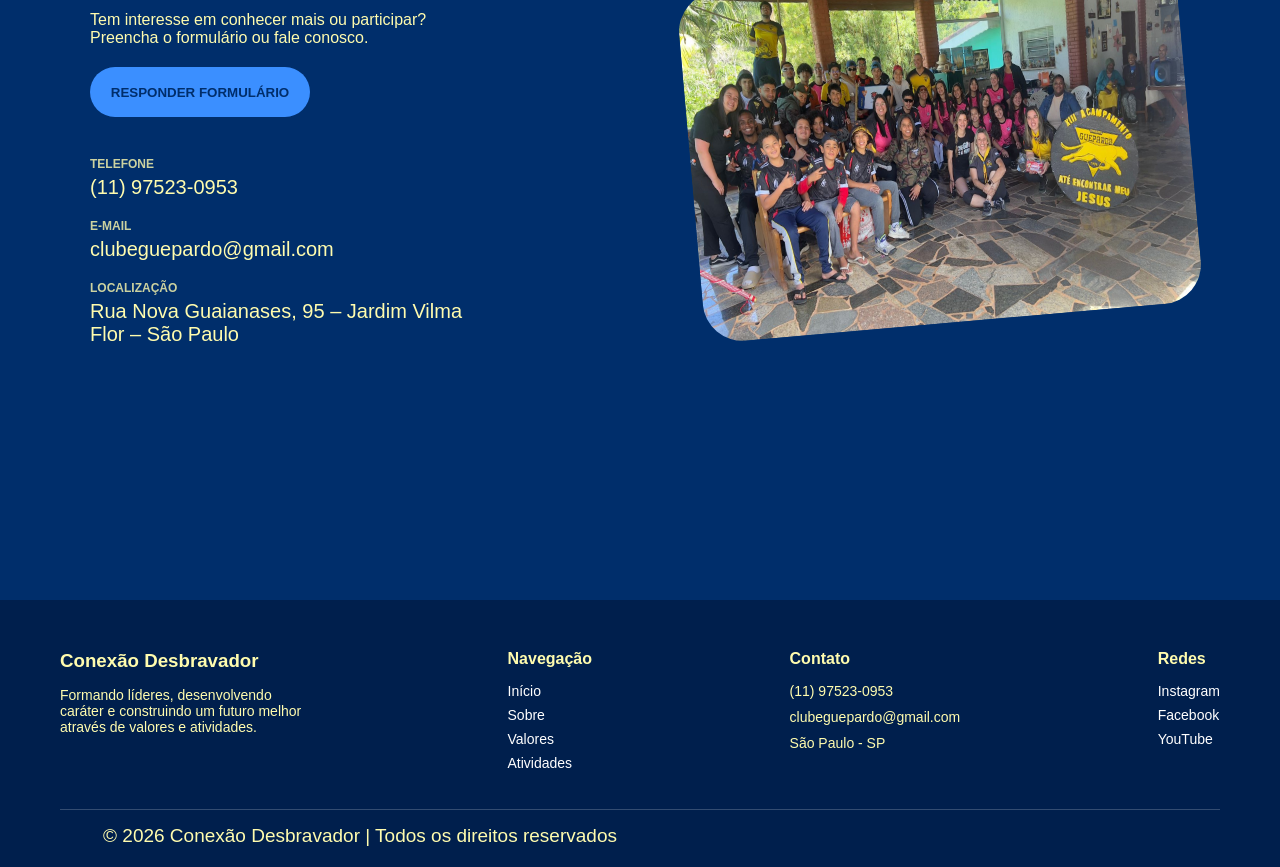
==== commit d9d94796: "Ajustes na estilização e inicio da integração com a API" ====
--- a/index.html
+++ b/index.html
@@ -5,21 +5,21 @@
   <meta charset="UTF-8">
   <meta name="viewport" content="width=device-width, initial-scale=1.0">
   <title>Conexão Desbravador</title>
-  <link rel="stylesheet" href="home.css">
+  <link rel="stylesheet" href="css/home.css">
 </head>
 <body>
-
-  <header>
-    <h2>CONEXÃO DESBRAVADOR</h2>
-    <nav>
-      <a href="#home">Início</a>
-      <a href="#sobre">Sobre</a>
-      <a href="#valores">Valores</a>
-      <a href="#atividades">Atividades</a>
-      <a href="#depoimentos">Depoimentos</a>
-      <a href="#contato">Contato</a>
-    </nav>
-  </header>
+    <!-- fazer degrade no header --> 
+      <header>
+        <h2>CONEXÃO DESBRAVADOR</h2>
+        <nav>
+          <a href="index.html">Home</a>
+          <a href="#sobre">Sobre</a>
+          <a href="#valores">Valores</a>
+          <a href="#atividades">Atividades</a>
+          <a href="login.html">Login</a>
+          <a href="#contato">Contato</a>
+        </nav>
+      </header>
 
   <section id="home">
     <h1>Formando líderes, desenvolvendo caráter e construindo o futuro</h1>
--- a/css/home.css
+++ b/css/home.css
@@ -0,0 +1,393 @@
+/* geral */
+* {
+  margin: 0;
+  padding: 0;
+  box-sizing: border-box;
+  font-family: Arial, sans-serif;
+}
+
+html {
+  scroll-behavior: smooth;
+}
+
+/* header */
+header {
+  position: fixed;
+  top: 0;
+  width: 100%;
+  height: 70px;
+  background: #3b8fff;
+  display: flex;
+  align-items: center;
+  justify-content: space-between;
+  padding: 0 40px;
+  z-index: 1000;
+}
+
+header h2 {
+  color: #fffcae;
+  font-size: 18px;
+}
+
+header nav a {
+  color: #fff;
+  margin-left: 20px;
+  text-decoration: none;
+}
+
+header nav a:hover {
+  color: #fffcae;
+}
+
+/* estrutura das seções */
+section {
+  height: 100vh;
+  display: flex;
+  flex-direction: column;
+  justify-content: center;
+  padding: 80px 60px;
+}
+
+/* textos */
+h1 {
+  font-size: 42px;
+  margin-bottom: 20px;
+}
+
+p {
+  max-width: 600px;
+  font-size: 18px;
+}
+
+/* botão */
+button {
+  margin-top: 20px;
+  height: 50px;
+  width: 200px;
+  padding: 12px;
+  border: none;
+  background: #004aad;
+  color: #fffcae;
+  border-radius: 25px;
+  cursor: pointer;
+}
+
+/* home */
+#home {
+  background: linear-gradient(rgba(0,0,0,0.5), rgba(0,0,0,0.5)),
+  url('https://4.bp.blogspot.com/-d1oVjal6FSo/UF5sHIoLyQI/AAAAAAAAGlU/9Z2y5DsiQIk/s1600/desbravador.jpg');
+  background-size: cover;
+  background-position: center;
+  color: #fffcae;
+}
+
+/* sobre */
+#sobre {
+  background: #004aad;
+  color: #fffcae;
+}
+
+.sobre-container {
+  display: flex;
+  align-items: center;
+  justify-content: space-between;
+  gap: 40px;
+}
+
+.sobre-img img {
+  width: 300px;
+  border-radius: 10px;
+}
+
+.sobre-texto h1 {
+  font-size: 32px;
+}
+
+/* valores */
+#valores {
+  background: white;
+  color: black;
+  text-align: center;
+}
+
+.titulo-valores {
+  margin-bottom: 40px;
+}
+
+.grid-valores {
+  display: grid;
+  grid-template-columns: repeat(3, 1fr);
+  gap: 40px;
+  justify-items: center;
+}
+
+.valor img {
+  width: 150px;
+  height: 150px;
+  padding: 15px;
+  border-radius: 100px;
+  border: 4px solid;
+  border-image: linear-gradient(45deg, #3b8fff, #faff12, #004aad) 1;
+}
+
+.valor p {
+  margin-top: 10px;
+  font-weight: bold;
+  font-size: 14px;
+}
+
+/* atividades */
+#atividades {
+  background: #002e6b;
+  color: #3b8fff;
+  text-align: center;
+}
+
+.titulo-atividades {
+  color: #3b8fff;
+  margin-bottom: 40px;
+}
+
+.cards-atividades {
+  display: flex;
+  justify-content: center;
+  gap: 40px;
+  flex-wrap: wrap;
+}
+
+.card {
+  background: #3b8fff;
+  width: 250px;
+  border-radius: 8px;
+  overflow: hidden;
+  color: black;
+}
+
+.card img {
+  width: 100%;
+  height: 150px;
+  object-fit: cover;
+}
+
+.card h3 {
+  margin: 15px 0 10px;
+}
+
+.card p {
+  padding: 0 15px 20px;
+  font-size: 14px;
+}
+
+/* depoimentos */
+#depoimentos {
+  background: #004aad;
+  color: #fffcae;
+  padding: 80px 60px;
+}
+
+.titulo-depoimentos {
+  text-align: center;
+  margin-bottom: 40px;
+}
+
+.container-depoimentos {
+  display: flex;
+  justify-content: space-between;
+  align-items: center;
+  gap: 40px;
+}
+
+.texto-depoimentos {
+  flex: 2;
+  display: flex;
+  flex-direction: column;
+  gap: 30px;
+}
+
+.bloco h3 {
+  color: #fffcae;
+  margin-bottom: 10px;
+}
+
+.bloco p {
+  color: #fff;
+  font-size: 14px;
+}
+
+.imagens-depoimentos {
+  flex: 1;
+  display: flex;
+  flex-direction: column;
+  align-items: center;
+  gap: 20px;
+}
+
+.imagens-depoimentos img {
+  width: 80px;
+  height: 80px;
+  border-radius: 50%;
+  object-fit: cover;
+}
+
+/* contato */
+
+#contato {
+  background: #002e6b;
+  color: #fffcae;
+  display: flex;
+  justify-content: center;
+  align-items: center;
+}
+
+.contato-container {
+  display: flex;
+  align-items: center;
+  justify-content: space-between;
+  gap: 50px;
+  width: 100%;
+  max-width: 1100px;
+}
+
+/* contato - lado esquerdo */
+.contato-texto h1 {
+  font-size: 36px;
+  margin-bottom: 15px;
+}
+
+.contato-texto p {
+  max-width: 400px;
+  font-size: 16px;
+}
+
+.contato-texto button {
+  margin: 20px 0;
+  background: #3b8fff;
+  color: #002e6b;
+  font-weight: bold;
+  border-radius: 25px;
+  width: 220px;
+}
+
+.info h4 {
+  margin-top: 20px;
+  font-size: 12px;
+  opacity: 0.8;
+}
+
+.info p {
+  font-size: 20px;
+  margin-top: 5px;
+}
+
+/* contato - lado direito */
+.contato-imagem {
+  position: relative;
+}
+
+.contato-imagem img {
+  width: 500px;
+  height: 350px;
+  border-radius: 40px;
+  transform: rotate(-5deg);
+}
+
+/* melhorias */
+section {
+  scroll-margin-top: 90px;
+}
+
+#home {
+  align-items: flex-start;
+  padding-left: 80px;
+}
+
+#home h1 {
+  max-width: 600px;
+}
+
+h1 {
+  font-size: 48px;
+}
+
+p {
+  font-size: 19px;
+}
+
+.sobre-img img {
+  width: 380px;
+}
+
+.valor img {
+  transition: 0.3s;
+}
+
+.valor img:hover {
+  transform: scale(1.1);
+}
+
+.container-depoimentos {
+  max-width: 1000px;
+  margin: 0 auto;
+}
+
+.imagens-depoimentos img {
+  width: 100px;
+  height: 100px;
+}
+.card {
+  transition: 0.3s;
+}
+
+.card:hover {
+  transform: translateY(-10px);
+}
+
+/* footer */
+footer {
+  background: #001f4d;
+  color: #fffcae;
+  padding: 50px 60px 20px;
+}
+
+.footer-container {
+  display: flex;
+  justify-content: space-between;
+  flex-wrap: wrap;
+  gap: 40px;
+}
+
+.footer-col {
+  max-width: 250px;
+  display: flex;
+  flex-direction: column;
+}
+
+.footer-col h3,
+.footer-col h4 {
+  margin-bottom: 15px;
+}
+
+.footer-col p {
+  font-size: 14px;
+  margin-bottom: 10px;
+}
+
+.footer-col a {
+  text-decoration: none;
+  color: #fff;
+  margin-bottom: 8px;
+  font-size: 14px;
+  transition: 0.3s;
+}
+
+.footer-col a:hover {
+  color: #3b8fff;
+}
+
+.footer-bottom {
+  border-top: 1px solid rgba(255,255,255,0.2);
+  margin-top: 30px;
+  padding-top: 15px;
+  text-align: center;
+  font-size: 13px;
+}
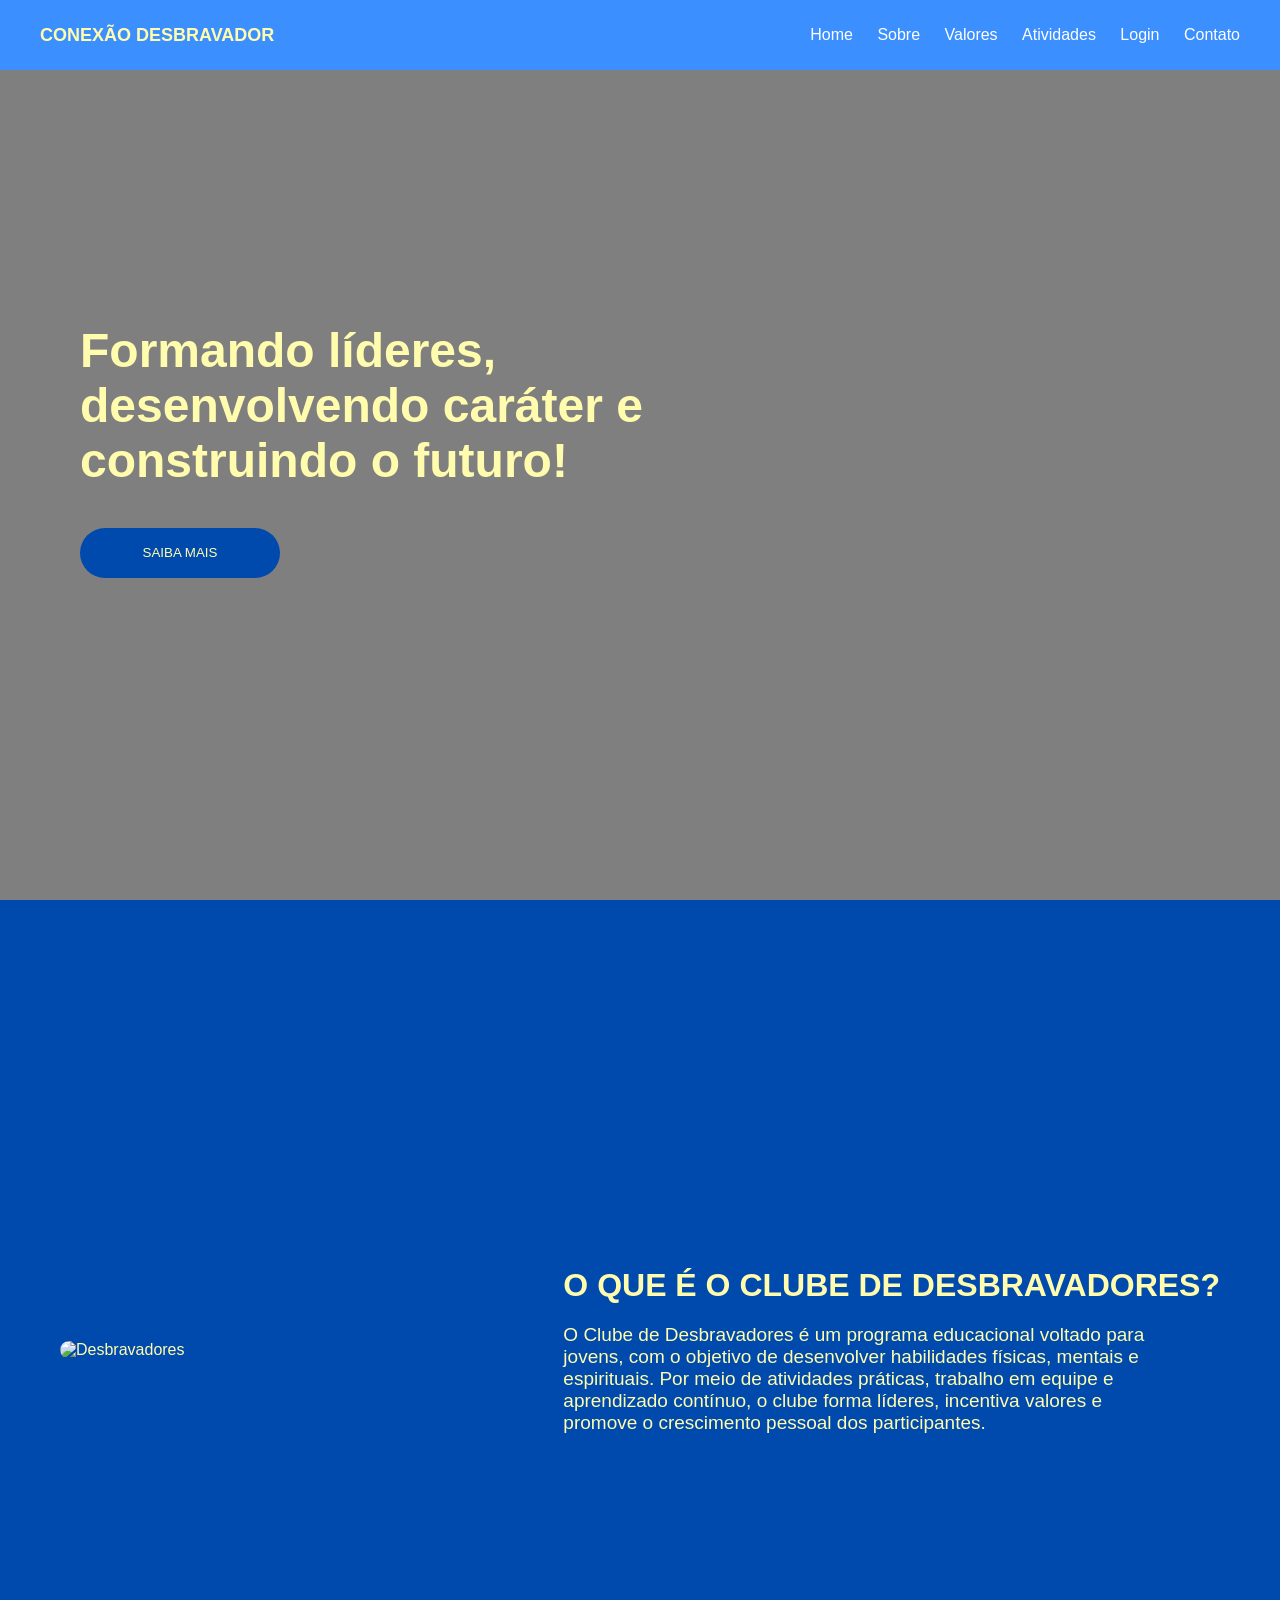
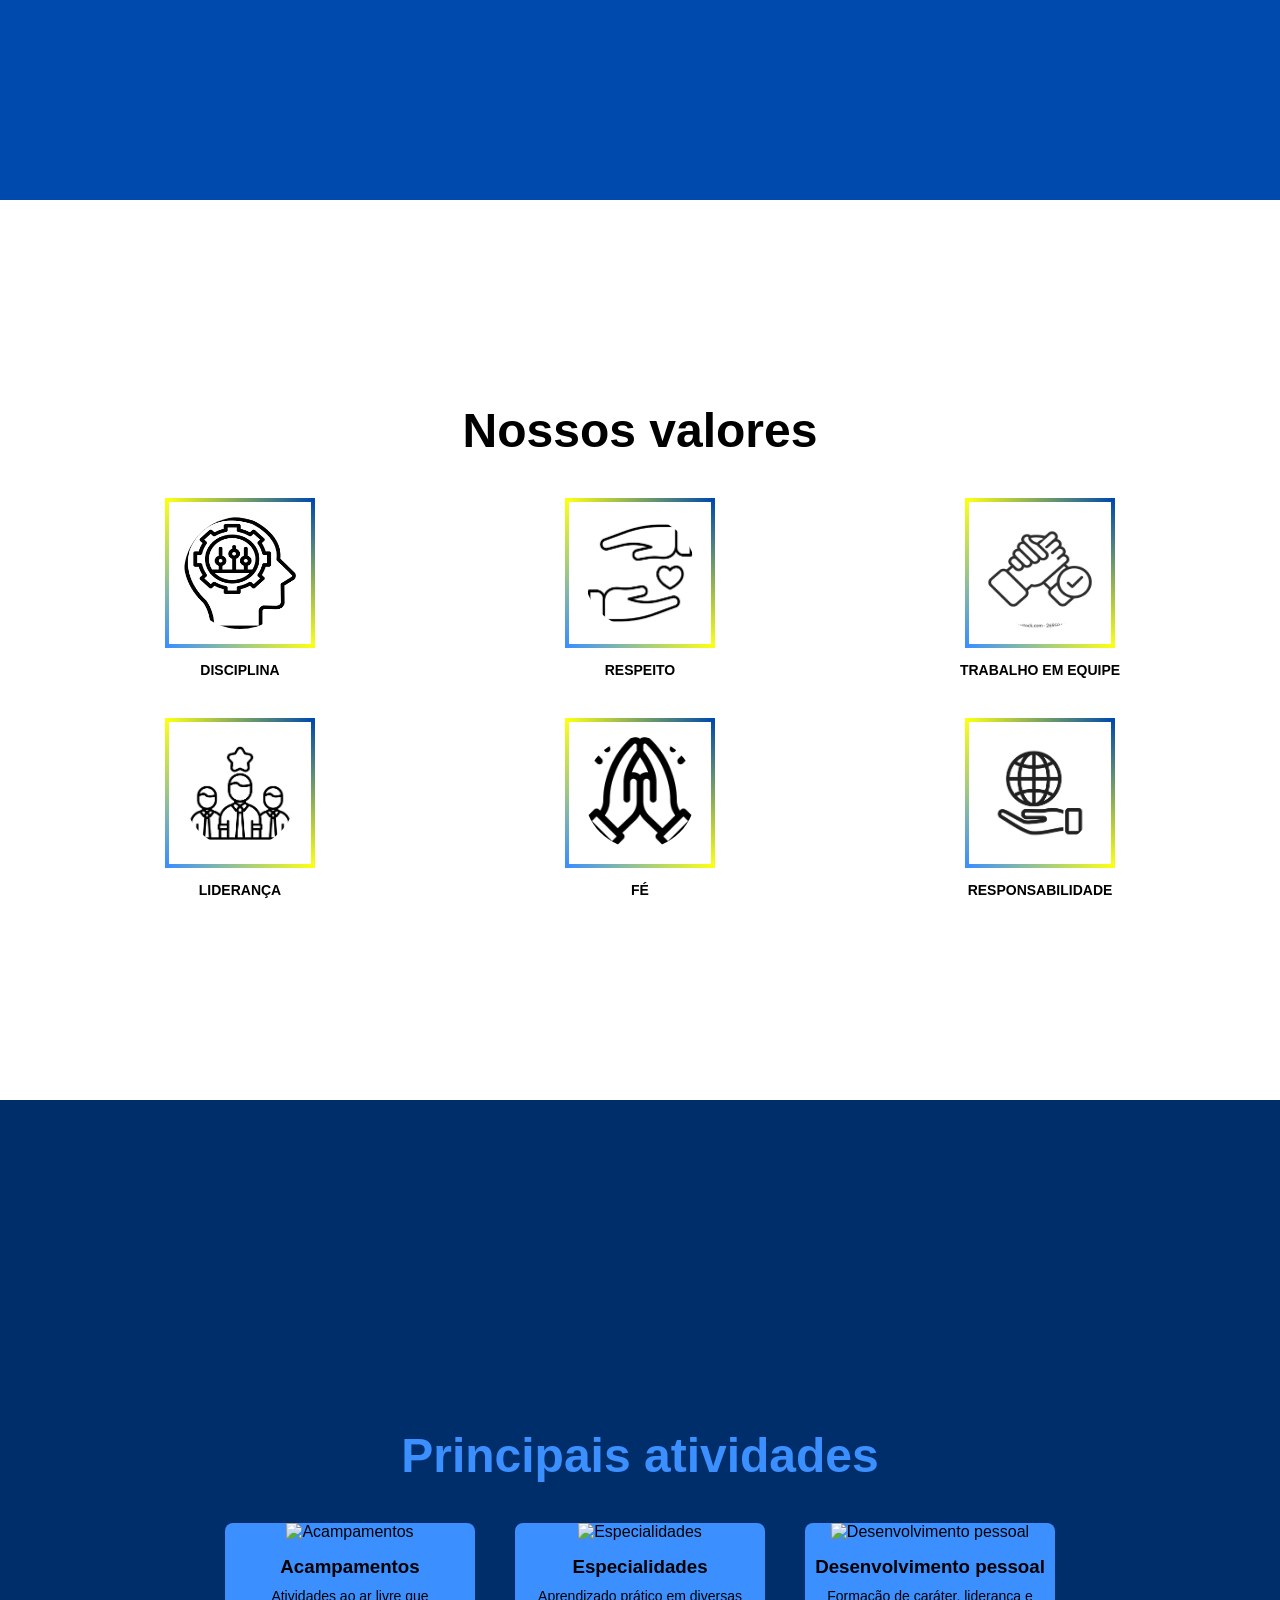
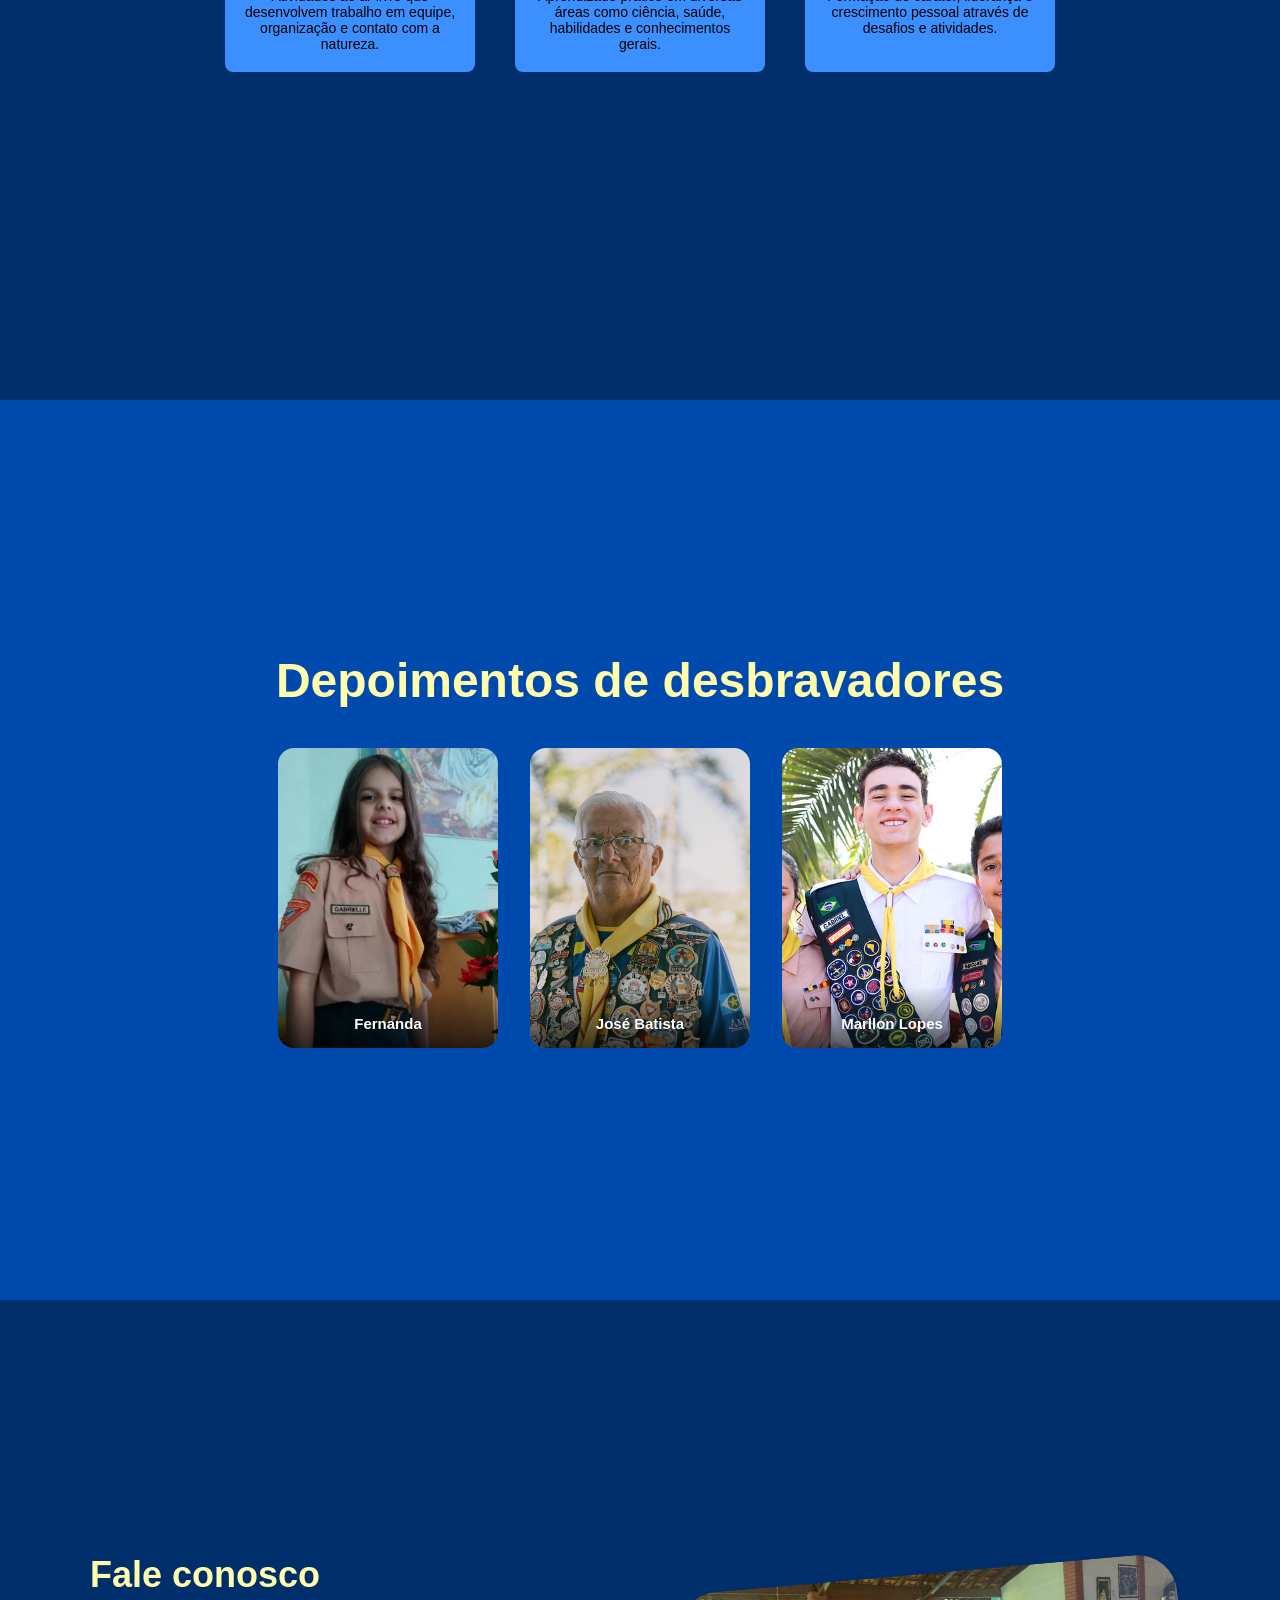
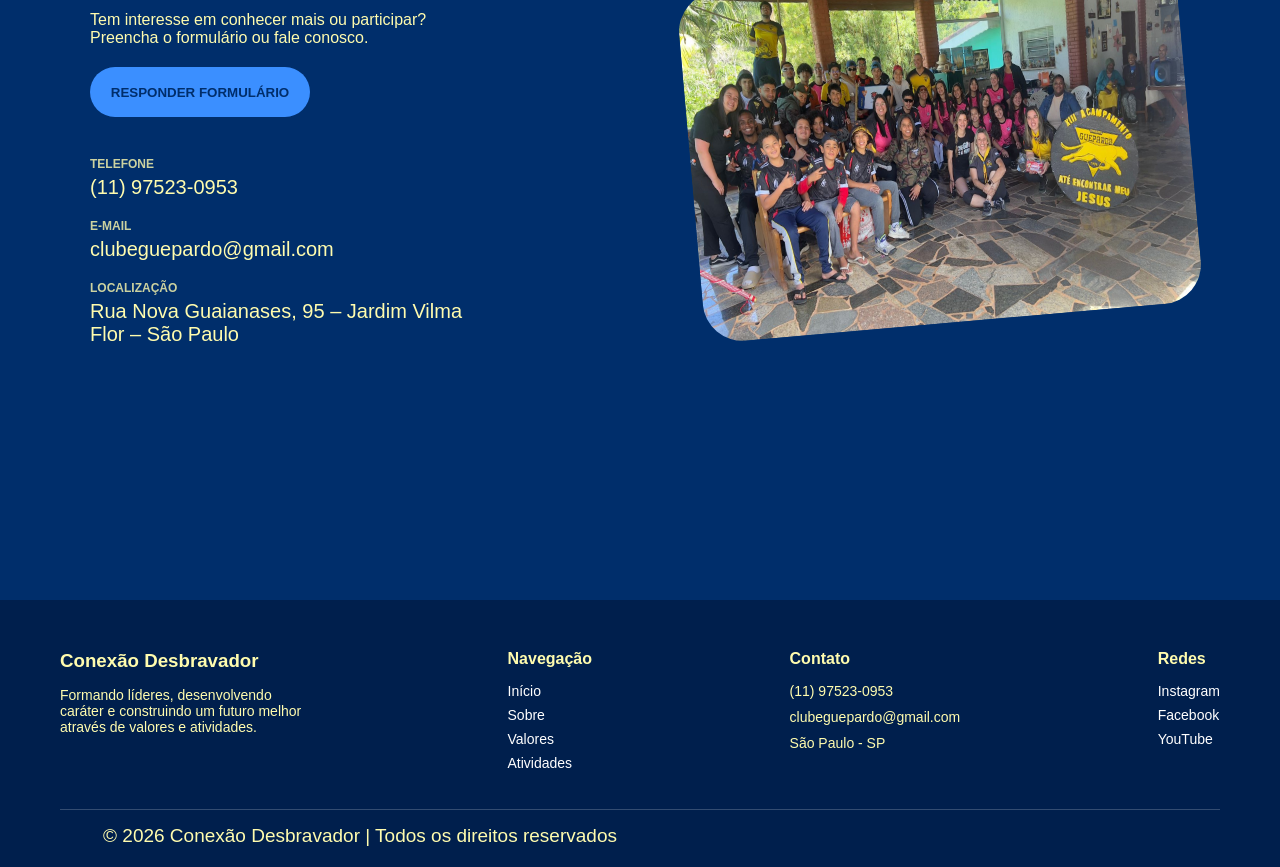
==== commit 03e0f829: "Realização da dashboard. Ajustes na home e formulário. Inserção do header e footer na página de form" ====
--- a/index.html
+++ b/index.html
@@ -22,7 +22,7 @@
       </header>
 
   <section id="home">
-    <h1>Formando líderes, desenvolvendo caráter e construindo o futuro</h1>
+    <h1>Formando líderes, desenvolvendo caráter e construindo o futuro!</h1>
     <button>SAIBA MAIS</button>
   </section>
 
@@ -105,43 +105,70 @@
 </section>
 
   <section id="depoimentos">
-  <h1 class="titulo-depoimentos">Depoimentos de desbravadores</h1>
-
-  <div class="container-depoimentos">
-
-    <div class="texto-depoimentos">
-
-      <div class="bloco">
-        <h3>Inclusão</h3>
-        <p>
-          Há relatos emocionantes de inclusão, como o de Fernanda que, mesmo com dificuldades, encontrou no clube um ambiente acolhedor e transformador.
-        </p>
-      </div>
-
-      <div class="bloco">
-        <h3>Integração de gerações</h3>
-        <p>
-          José Batista, aos 92 anos, participa ativamente, demonstrando que o clube traz aprendizado e alegria para todas as idades.
-        </p>
-      </div>
-
-      <div class="bloco">
-        <h3>Experiências</h3>
-        <p>
-          Marllon Lopes encontrou no clube oportunidades de crescimento e hoje atua como instrutor, compartilhando seu conhecimento.
-        </p>
-      </div>
-
-    </div>
-
-    <div class="imagens-depoimentos">
-      <img src="img/fernanda.png" alt="Fernanda">
-      <img src="img/jose.png" alt="José Batista">
-      <img src="img/marllon.png" alt="Marllon">
-    </div>
-
-  </div>
-</section>
+    <h1 class="titulo-depoimentos">Depoimentos de desbravadores</h1>
+ 
+    <!-- Depoimentos -->
+    <div class="grade-depoimentos">
+ 
+      <!-- Fernanda -->
+      <div class="card-depoimento">
+        <div class="card-interno">
+ 
+          <!-- Frente -->
+          <div class="card-frente">
+            <img src="img/fernanda.png" alt="Fernanda">
+            <div class="nome-overlay">Fernanda</div>
+          </div>
+ 
+          <!-- Verso -->
+          <div class="card-verso">
+            <h3>Inclusão</h3>
+            <p>Mesmo com dificuldades, Fernanda encontrou no clube um ambiente acolhedor e verdadeiramente transformador.</p>
+          </div>
+ 
+        </div>
+      </div>
+ 
+      <!-- José Batista -->
+      <div class="card-depoimento">
+        <div class="card-interno">
+ 
+          <!-- Frente -->
+          <div class="card-frente">
+            <img src="img/jose.png" alt="José Batista">
+            <div class="nome-overlay">José Batista</div>
+          </div>
+ 
+          <!-- Verso -->
+          <div class="card-verso">
+            <h3>Integração de gerações</h3>
+            <p>Aos 92 anos, José participa ativamente, demonstrando que o clube traz alegria e aprendizado para todas as idades.</p>
+          </div>
+ 
+        </div>
+      </div>
+ 
+      <!-- Marllon -->
+      <div class="card-depoimento">
+        <div class="card-interno">
+ 
+          <!-- Frente -->
+          <div class="card-frente">
+            <img src="img/marllon.png" alt="Marllon Lopes">
+            <div class="nome-overlay">Marllon Lopes</div>
+          </div>
+ 
+          <!-- Verso -->
+          <div class="card-verso">
+            <h3>Experiências</h3>
+            <p>Marllon encontrou no clube oportunidades de crescimento e hoje atua como instrutor, compartilhando seu conhecimento.</p>
+          </div>
+ 
+        </div>
+      </div>
+ 
+    </div>
+  </section>
 
   <section id="contato">
   <div class="contato-container">
--- a/css/home.css
+++ b/css/home.css
@@ -1,393 +1,450 @@
-/* geral */
-* {
-  margin: 0;
-  padding: 0;
-  box-sizing: border-box;
-  font-family: Arial, sans-serif;
-}
-
-html {
-  scroll-behavior: smooth;
-}
-
-/* header */
-header {
-  position: fixed;
-  top: 0;
-  width: 100%;
-  height: 70px;
-  background: #3b8fff;
-  display: flex;
-  align-items: center;
-  justify-content: space-between;
-  padding: 0 40px;
-  z-index: 1000;
-}
-
-header h2 {
-  color: #fffcae;
-  font-size: 18px;
-}
-
-header nav a {
-  color: #fff;
-  margin-left: 20px;
-  text-decoration: none;
-}
-
-header nav a:hover {
-  color: #fffcae;
-}
-
-/* estrutura das seções */
-section {
-  height: 100vh;
-  display: flex;
-  flex-direction: column;
-  justify-content: center;
-  padding: 80px 60px;
-}
-
-/* textos */
-h1 {
-  font-size: 42px;
-  margin-bottom: 20px;
-}
-
-p {
-  max-width: 600px;
-  font-size: 18px;
-}
-
-/* botão */
-button {
-  margin-top: 20px;
-  height: 50px;
-  width: 200px;
-  padding: 12px;
-  border: none;
-  background: #004aad;
-  color: #fffcae;
-  border-radius: 25px;
-  cursor: pointer;
-}
-
-/* home */
-#home {
-  background: linear-gradient(rgba(0,0,0,0.5), rgba(0,0,0,0.5)),
-  url('https://4.bp.blogspot.com/-d1oVjal6FSo/UF5sHIoLyQI/AAAAAAAAGlU/9Z2y5DsiQIk/s1600/desbravador.jpg');
-  background-size: cover;
-  background-position: center;
-  color: #fffcae;
-}
-
-/* sobre */
-#sobre {
-  background: #004aad;
-  color: #fffcae;
-}
-
-.sobre-container {
-  display: flex;
-  align-items: center;
-  justify-content: space-between;
-  gap: 40px;
-}
-
-.sobre-img img {
-  width: 300px;
-  border-radius: 10px;
-}
-
-.sobre-texto h1 {
-  font-size: 32px;
-}
-
-/* valores */
-#valores {
-  background: white;
-  color: black;
-  text-align: center;
-}
-
-.titulo-valores {
-  margin-bottom: 40px;
-}
-
-.grid-valores {
-  display: grid;
-  grid-template-columns: repeat(3, 1fr);
-  gap: 40px;
-  justify-items: center;
-}
-
-.valor img {
-  width: 150px;
-  height: 150px;
-  padding: 15px;
-  border-radius: 100px;
-  border: 4px solid;
-  border-image: linear-gradient(45deg, #3b8fff, #faff12, #004aad) 1;
-}
-
-.valor p {
-  margin-top: 10px;
-  font-weight: bold;
-  font-size: 14px;
-}
-
-/* atividades */
-#atividades {
-  background: #002e6b;
-  color: #3b8fff;
-  text-align: center;
-}
-
-.titulo-atividades {
-  color: #3b8fff;
-  margin-bottom: 40px;
-}
-
-.cards-atividades {
-  display: flex;
-  justify-content: center;
-  gap: 40px;
-  flex-wrap: wrap;
-}
-
-.card {
-  background: #3b8fff;
-  width: 250px;
-  border-radius: 8px;
-  overflow: hidden;
-  color: black;
-}
-
-.card img {
-  width: 100%;
-  height: 150px;
-  object-fit: cover;
-}
-
-.card h3 {
-  margin: 15px 0 10px;
-}
-
-.card p {
-  padding: 0 15px 20px;
-  font-size: 14px;
-}
-
-/* depoimentos */
-#depoimentos {
-  background: #004aad;
-  color: #fffcae;
-  padding: 80px 60px;
-}
-
-.titulo-depoimentos {
-  text-align: center;
-  margin-bottom: 40px;
-}
-
-.container-depoimentos {
-  display: flex;
-  justify-content: space-between;
-  align-items: center;
-  gap: 40px;
-}
-
-.texto-depoimentos {
-  flex: 2;
-  display: flex;
-  flex-direction: column;
-  gap: 30px;
-}
-
-.bloco h3 {
-  color: #fffcae;
-  margin-bottom: 10px;
-}
-
-.bloco p {
-  color: #fff;
-  font-size: 14px;
-}
-
-.imagens-depoimentos {
-  flex: 1;
-  display: flex;
-  flex-direction: column;
-  align-items: center;
-  gap: 20px;
-}
-
-.imagens-depoimentos img {
-  width: 80px;
-  height: 80px;
-  border-radius: 50%;
-  object-fit: cover;
-}
-
-/* contato */
-
-#contato {
-  background: #002e6b;
-  color: #fffcae;
-  display: flex;
-  justify-content: center;
-  align-items: center;
-}
-
-.contato-container {
-  display: flex;
-  align-items: center;
-  justify-content: space-between;
-  gap: 50px;
-  width: 100%;
-  max-width: 1100px;
-}
-
-/* contato - lado esquerdo */
-.contato-texto h1 {
-  font-size: 36px;
-  margin-bottom: 15px;
-}
-
-.contato-texto p {
-  max-width: 400px;
-  font-size: 16px;
-}
-
-.contato-texto button {
-  margin: 20px 0;
-  background: #3b8fff;
-  color: #002e6b;
-  font-weight: bold;
-  border-radius: 25px;
-  width: 220px;
-}
-
-.info h4 {
-  margin-top: 20px;
-  font-size: 12px;
-  opacity: 0.8;
-}
-
-.info p {
-  font-size: 20px;
-  margin-top: 5px;
-}
-
-/* contato - lado direito */
-.contato-imagem {
-  position: relative;
-}
-
-.contato-imagem img {
-  width: 500px;
-  height: 350px;
-  border-radius: 40px;
-  transform: rotate(-5deg);
-}
-
-/* melhorias */
-section {
-  scroll-margin-top: 90px;
-}
-
-#home {
-  align-items: flex-start;
-  padding-left: 80px;
-}
-
-#home h1 {
-  max-width: 600px;
-}
-
-h1 {
-  font-size: 48px;
-}
-
-p {
-  font-size: 19px;
-}
-
-.sobre-img img {
-  width: 380px;
-}
-
-.valor img {
-  transition: 0.3s;
-}
-
-.valor img:hover {
-  transform: scale(1.1);
-}
-
-.container-depoimentos {
-  max-width: 1000px;
-  margin: 0 auto;
-}
-
-.imagens-depoimentos img {
-  width: 100px;
-  height: 100px;
-}
-.card {
-  transition: 0.3s;
-}
-
-.card:hover {
-  transform: translateY(-10px);
-}
-
-/* footer */
-footer {
-  background: #001f4d;
-  color: #fffcae;
-  padding: 50px 60px 20px;
-}
-
-.footer-container {
-  display: flex;
-  justify-content: space-between;
-  flex-wrap: wrap;
-  gap: 40px;
-}
-
-.footer-col {
-  max-width: 250px;
-  display: flex;
-  flex-direction: column;
-}
-
-.footer-col h3,
-.footer-col h4 {
-  margin-bottom: 15px;
-}
-
-.footer-col p {
-  font-size: 14px;
-  margin-bottom: 10px;
-}
-
-.footer-col a {
-  text-decoration: none;
-  color: #fff;
-  margin-bottom: 8px;
-  font-size: 14px;
-  transition: 0.3s;
-}
-
-.footer-col a:hover {
-  color: #3b8fff;
-}
-
-.footer-bottom {
-  border-top: 1px solid rgba(255,255,255,0.2);
-  margin-top: 30px;
-  padding-top: 15px;
-  text-align: center;
-  font-size: 13px;
-}+    /* estilos gerais */
+    * {
+      margin: 0;
+      padding: 0;
+      box-sizing: border-box;
+      font-family: Arial, sans-serif;
+    }
+
+    html {
+      scroll-behavior: smooth;
+    }
+
+    /* header */
+    header {
+      position: fixed;
+      top: 0;
+      width: 100%;
+      height: 70px;
+      background: #3b8fff;
+      display: flex;
+      align-items: center;
+      justify-content: space-between;
+      padding: 0 40px;
+      z-index: 1000;
+    }
+
+    header h2 {
+      color: #fffcae;
+      font-size: 18px;
+    }
+
+    header nav a {
+      color: #fff;
+      margin-left: 20px;
+      text-decoration: none;
+    }
+
+    header nav a:hover {
+      color: #fffcae;
+    }
+
+    /* estrutura das seções */
+    section {
+      height: 100vh;
+      display: flex;
+      flex-direction: column;
+      justify-content: center;
+      padding: 80px 60px;
+    }
+
+    /* textos */
+    h1 {
+      font-size: 42px;
+      margin-bottom: 20px;
+    }
+
+    p {
+      max-width: 600px;
+      font-size: 18px;
+    }
+
+    /* botão */
+    button {
+      margin-top: 20px;
+      height: 50px;
+      width: 200px;
+      padding: 12px;
+      border: none;
+      background: #004aad;
+      color: #fffcae;
+      border-radius: 25px;
+      cursor: pointer;
+    }
+
+    /* home */
+    #home {
+      background: linear-gradient(rgba(0,0,0,0.5), rgba(0,0,0,0.5)),
+      url('https://4.bp.blogspot.com/-d1oVjal6FSo/UF5sHIoLyQI/AAAAAAAAGlU/9Z2y5DsiQIk/s1600/desbravador.jpg');
+      background-size: cover;
+      background-position: center;
+      color: #fffcae;
+    }
+
+    /* sobre */
+    #sobre {
+      background: #004aad;
+      color: #fffcae;
+    }
+
+    .sobre-container {
+      display: flex;
+      align-items: center;
+      justify-content: space-between;
+      gap: 40px;
+    }
+
+    .sobre-img img {
+      width: 300px;
+      border-radius: 10px;
+    }
+
+    .sobre-texto h1 {
+      font-size: 32px;
+    }
+
+    /* valores */
+    #valores {
+      background: white;
+      color: black;
+      text-align: center;
+    }
+
+    .titulo-valores {
+      margin-bottom: 40px;
+    }
+
+    .grid-valores {
+      display: grid;
+      grid-template-columns: repeat(3, 1fr);
+      gap: 40px;
+      justify-items: center;
+    }
+
+    .valor img {
+      width: 150px;
+      height: 150px;
+      padding: 15px;
+      border-radius: 100px;
+      border: 4px solid;
+      border-image: linear-gradient(45deg, #3b8fff, #faff12, #004aad) 1;
+    }
+
+    .valor p {
+      margin-top: 10px;
+      font-weight: bold;
+      font-size: 14px;
+    }
+
+    /* atividades */
+    #atividades {
+      background: #002e6b;
+      color: #3b8fff;
+      text-align: center;
+    }
+
+    .titulo-atividades {
+      color: #3b8fff;
+      margin-bottom: 40px;
+    }
+
+    .cards-atividades {
+      display: flex;
+      justify-content: center;
+      gap: 40px;
+      flex-wrap: wrap;
+    }
+
+    .card {
+      background: #3b8fff;
+      width: 250px;
+      border-radius: 8px;
+      overflow: hidden;
+      color: black;
+    }
+
+    .card img {
+      width: 100%;
+      height: 150px;
+      object-fit: cover;
+    }
+
+    .card h3 {
+      margin: 15px 0 10px;
+    }
+
+    .card p {
+      padding: 0 15px 20px;
+      font-size: 14px;
+    }
+
+    /* depoimentos */
+    #depoimentos {
+      background: #004aad;
+      color: #fffcae;
+      padding: 80px 60px;
+      align-items: center;
+    }
+    
+    .titulo-depoimentos {
+      text-align: center;
+      margin-bottom: 40px;
+    }
+    
+    /* grade dos cards */
+    .grade-depoimentos {
+      display: flex;
+      justify-content: center;
+      gap: 32px;
+      flex-wrap: nowrap;
+    }
+    
+    /* Efeito tipo 3D */
+    .card-depoimento {
+      width: 220px;
+      height: 300px;
+      perspective: 1000px;
+      cursor: pointer;
+    }
+    
+    /* parte interna que gira */
+    .card-interno {
+      width: 100%;
+      height: 100%;
+      position: relative;
+      transform-style: preserve-3d;
+      transition: transform 0.65s ease;
+    }
+
+    .card-depoimento:hover .card-interno {
+      transform: rotateY(180deg);
+    }
+    
+    /* estilos do card */
+    .card-frente,
+    .card-verso {
+      position: absolute;
+      width: 100%;
+      height: 100%;
+      border-radius: 16px;
+      backface-visibility: hidden;
+      -webkit-backface-visibility: hidden;
+    }
+    
+    /* frente */
+    .card-frente {
+      overflow: hidden;
+    }
+    
+    .card-frente img {
+      width: 100%;
+      height: 100%;
+      object-fit: cover;
+      display: block;
+    }
+    
+    /* nome do desbravador */
+    .nome-overlay {
+      position: absolute;
+      bottom: 0;
+      left: 0;
+      right: 0;
+      background: linear-gradient(transparent, rgba(0,0,0,0.65));
+      padding: 28px 16px 16px;
+      color: #fff;
+      font-size: 15px;
+      font-weight: 700;
+      text-align: center;
+    }
+    
+    /* verso */
+    .card-verso {
+      background: #fff;
+      transform: rotateY(180deg);
+      display: flex;
+      flex-direction: column;
+      align-items: center;
+      justify-content: center;
+      padding: 24px 20px;
+      gap: 14px;
+    }
+    
+    .card-verso h3 {
+      font-size: 15px;
+      font-weight: 700;
+      color: #004aad;
+      text-align: center;
+      margin: 0;
+    }
+    
+    .card-verso p {
+      font-size: 13px;
+      color: #333;
+      line-height: 1.6;
+      text-align: center;
+      margin: 0;
+      max-width: 100%;
+    }
+
+    /* contato */
+
+    #contato {
+      background: #002e6b;
+      color: #fffcae;
+      display: flex;
+      justify-content: center;
+      align-items: center;
+    }
+
+    .contato-container {
+      display: flex;
+      align-items: center;
+      justify-content: space-between;
+      gap: 50px;
+      width: 100%;
+      max-width: 1100px;
+    }
+
+    /* contato - lado esquerdo */
+    .contato-texto h1 {
+      font-size: 36px;
+      margin-bottom: 15px;
+    }
+
+    .contato-texto p {
+      max-width: 400px;
+      font-size: 16px;
+    }
+
+    .contato-texto button {
+      margin: 20px 0;
+      background: #3b8fff;
+      color: #002e6b;
+      font-weight: bold;
+      border-radius: 25px;
+      width: 220px;
+    }
+
+    .info h4 {
+      margin-top: 20px;
+      font-size: 12px;
+      opacity: 0.8;
+    }
+
+    .info p {
+      font-size: 20px;
+      margin-top: 5px;
+    }
+
+    /* contato - lado direito */
+    .contato-imagem {
+      position: relative;
+    }
+
+    .contato-imagem img {
+      width: 500px;
+      height: 350px;
+      border-radius: 40px;
+      transform: rotate(-5deg);
+    }
+
+    /* melhorias */
+    section {
+      scroll-margin-top: 90px;
+    }
+
+    #home {
+      align-items: flex-start;
+      padding-left: 80px;
+    }
+
+    #home h1 {
+      max-width: 600px;
+    }
+
+    h1 {
+      font-size: 48px;
+    }
+
+    p {
+      font-size: 19px;
+    }
+
+    .sobre-img img {
+      width: 380px;
+    }
+
+    .valor img {
+      transition: 0.3s;
+    }
+
+    .valor img:hover {
+      transform: scale(1.1);
+    }
+
+    .container-depoimentos {
+      max-width: 1000px;
+      margin: 0 auto;
+    }
+
+    .imagens-depoimentos img {
+      width: 100px;
+      height: 100px;
+    }
+    .card {
+      transition: 0.3s;
+    }
+
+    .card:hover {
+      transform: translateY(-10px);
+    }
+
+    /* footer */
+    footer {
+      background: #001f4d;
+      color: #fffcae;
+      padding: 50px 60px 20px;
+    }
+
+    .footer-container {
+      display: flex;
+      justify-content: space-between;
+      flex-wrap: wrap;
+      gap: 40px;
+    }
+
+    .footer-col {
+      max-width: 250px;
+      display: flex;
+      flex-direction: column;
+    }
+
+    .footer-col h3,
+    .footer-col h4 {
+      margin-bottom: 15px;
+    }
+
+    .footer-col p {
+      font-size: 14px;
+      margin-bottom: 10px;
+    }
+
+    .footer-col a {
+      text-decoration: none;
+      color: #fff;
+      margin-bottom: 8px;
+      font-size: 14px;
+      transition: 0.3s;
+    }
+
+    .footer-col a:hover {
+      color: #3b8fff;
+    }
+
+    .footer-bottom {
+      border-top: 1px solid rgba(255,255,255,0.2);
+      margin-top: 30px;
+      padding-top: 15px;
+      text-align: center;
+      font-size: 13px;
+    }
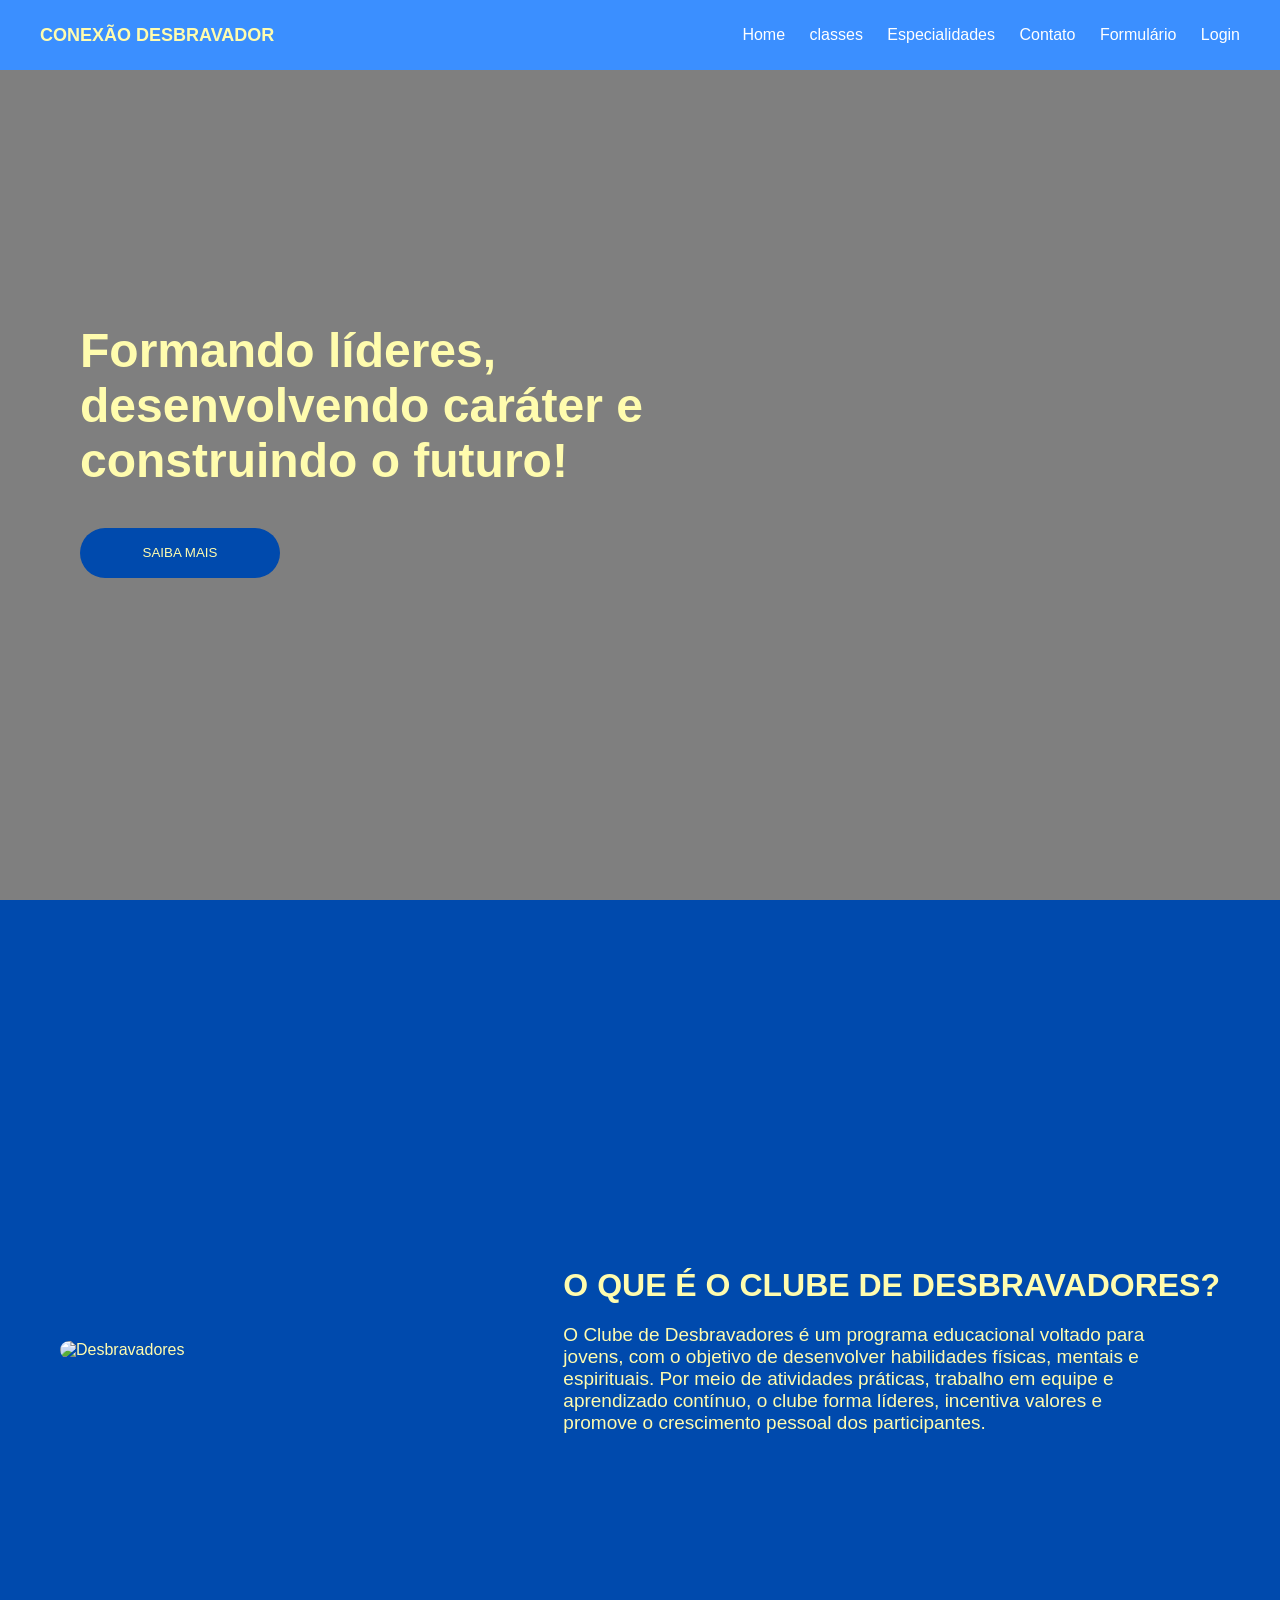
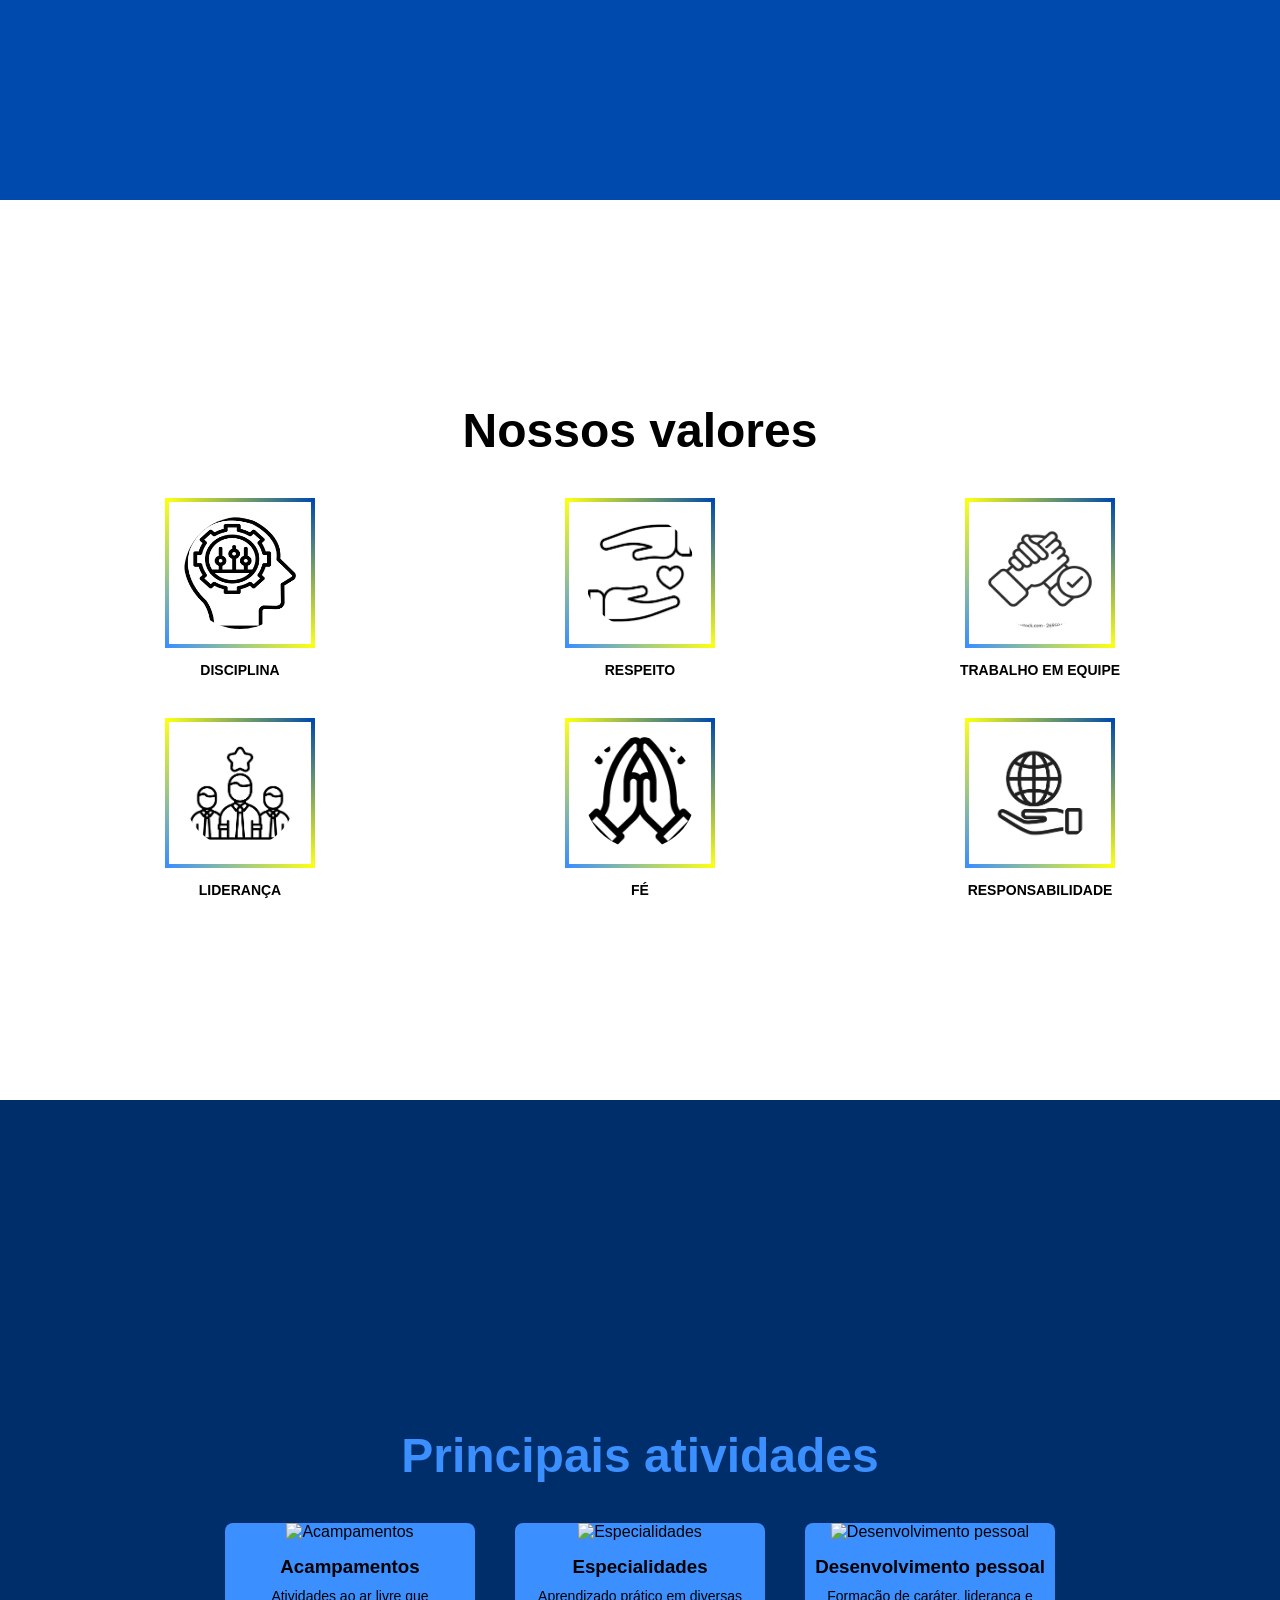
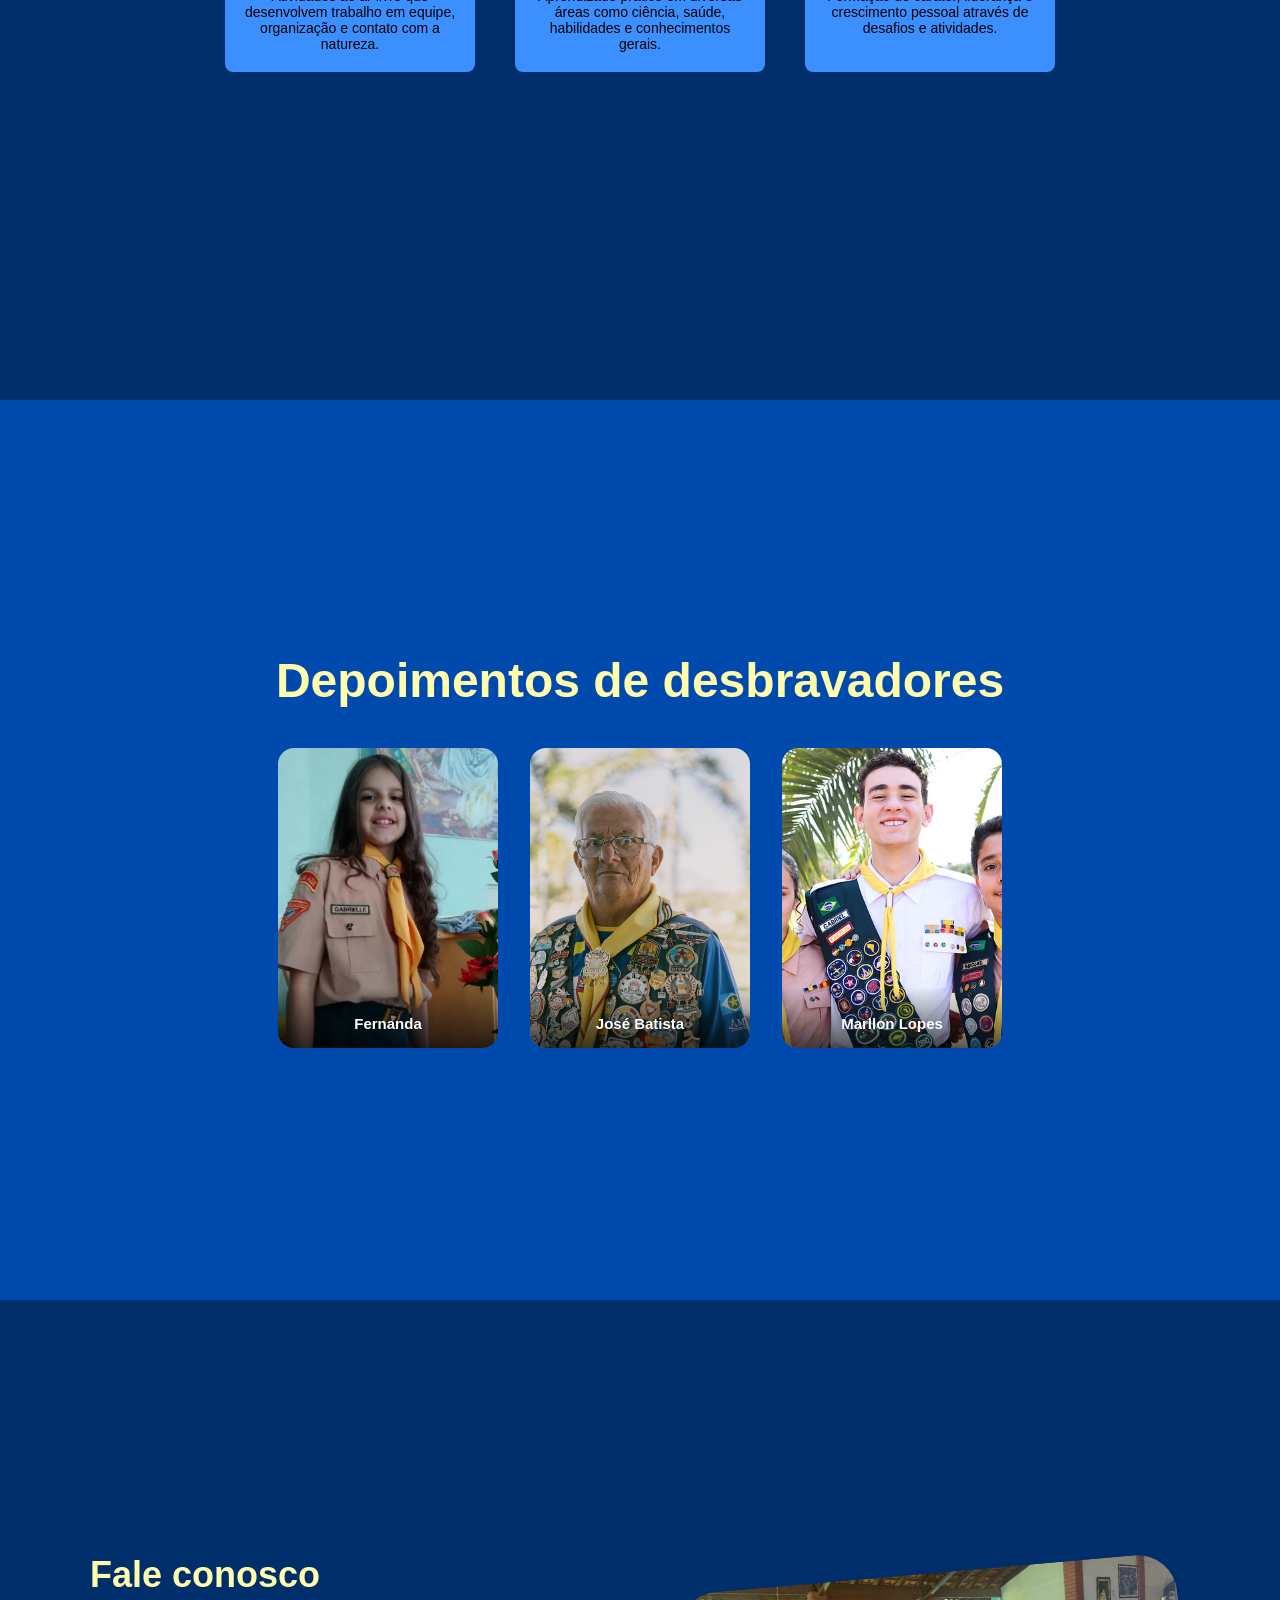
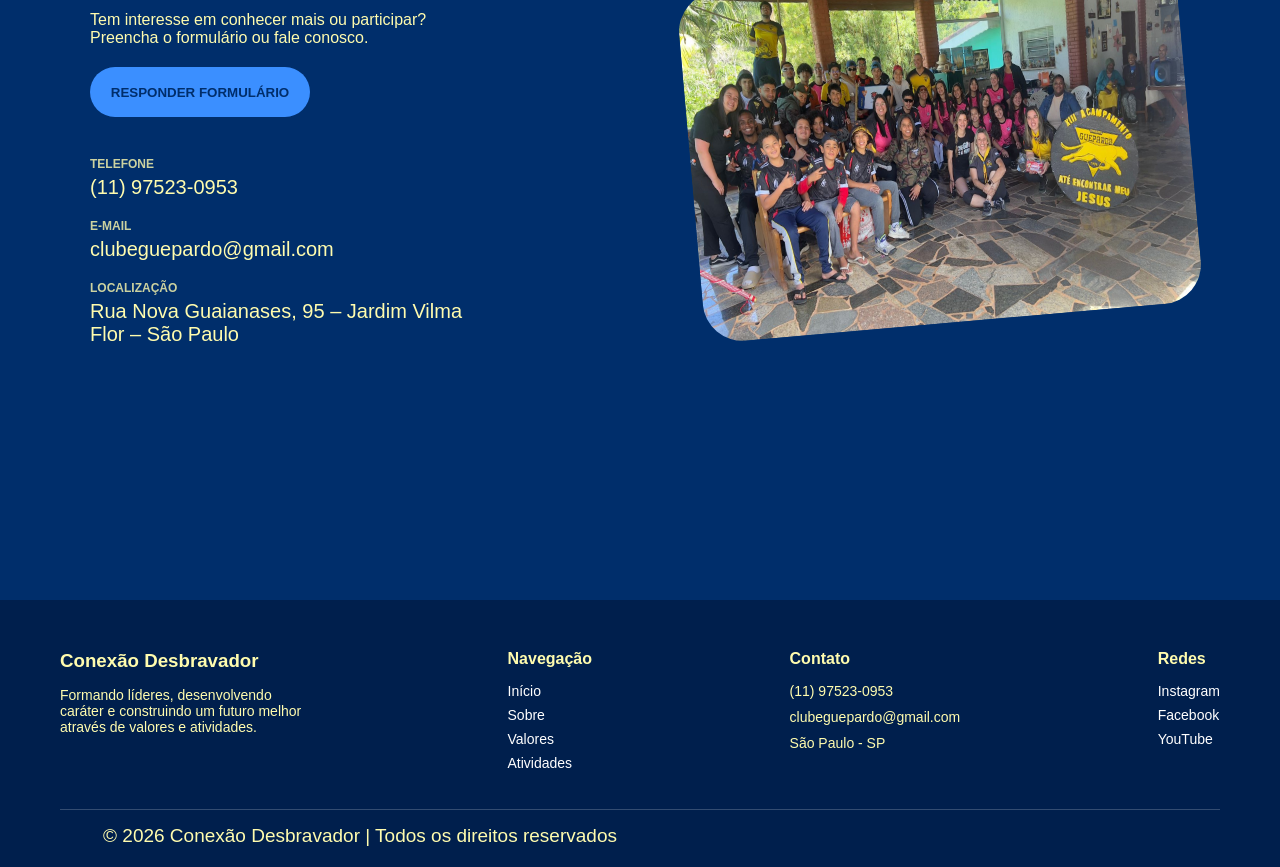
==== commit 72c206fa: "Ajustes na estilização da dashboard, integração das páginas com links" ====
--- a/index.html
+++ b/index.html
@@ -13,11 +13,11 @@
         <h2>CONEXÃO DESBRAVADOR</h2>
         <nav>
           <a href="index.html">Home</a>
-          <a href="#sobre">Sobre</a>
-          <a href="#valores">Valores</a>
-          <a href="#atividades">Atividades</a>
+          <a href="#sobre">classes</a>
+          <a href="#atividades">Especialidades</a>
+          <a href="#contato">Contato</a>
+          <a href="formulario.html">Formulário</a>
           <a href="login.html">Login</a>
-          <a href="#contato">Contato</a>
         </nav>
       </header>
 
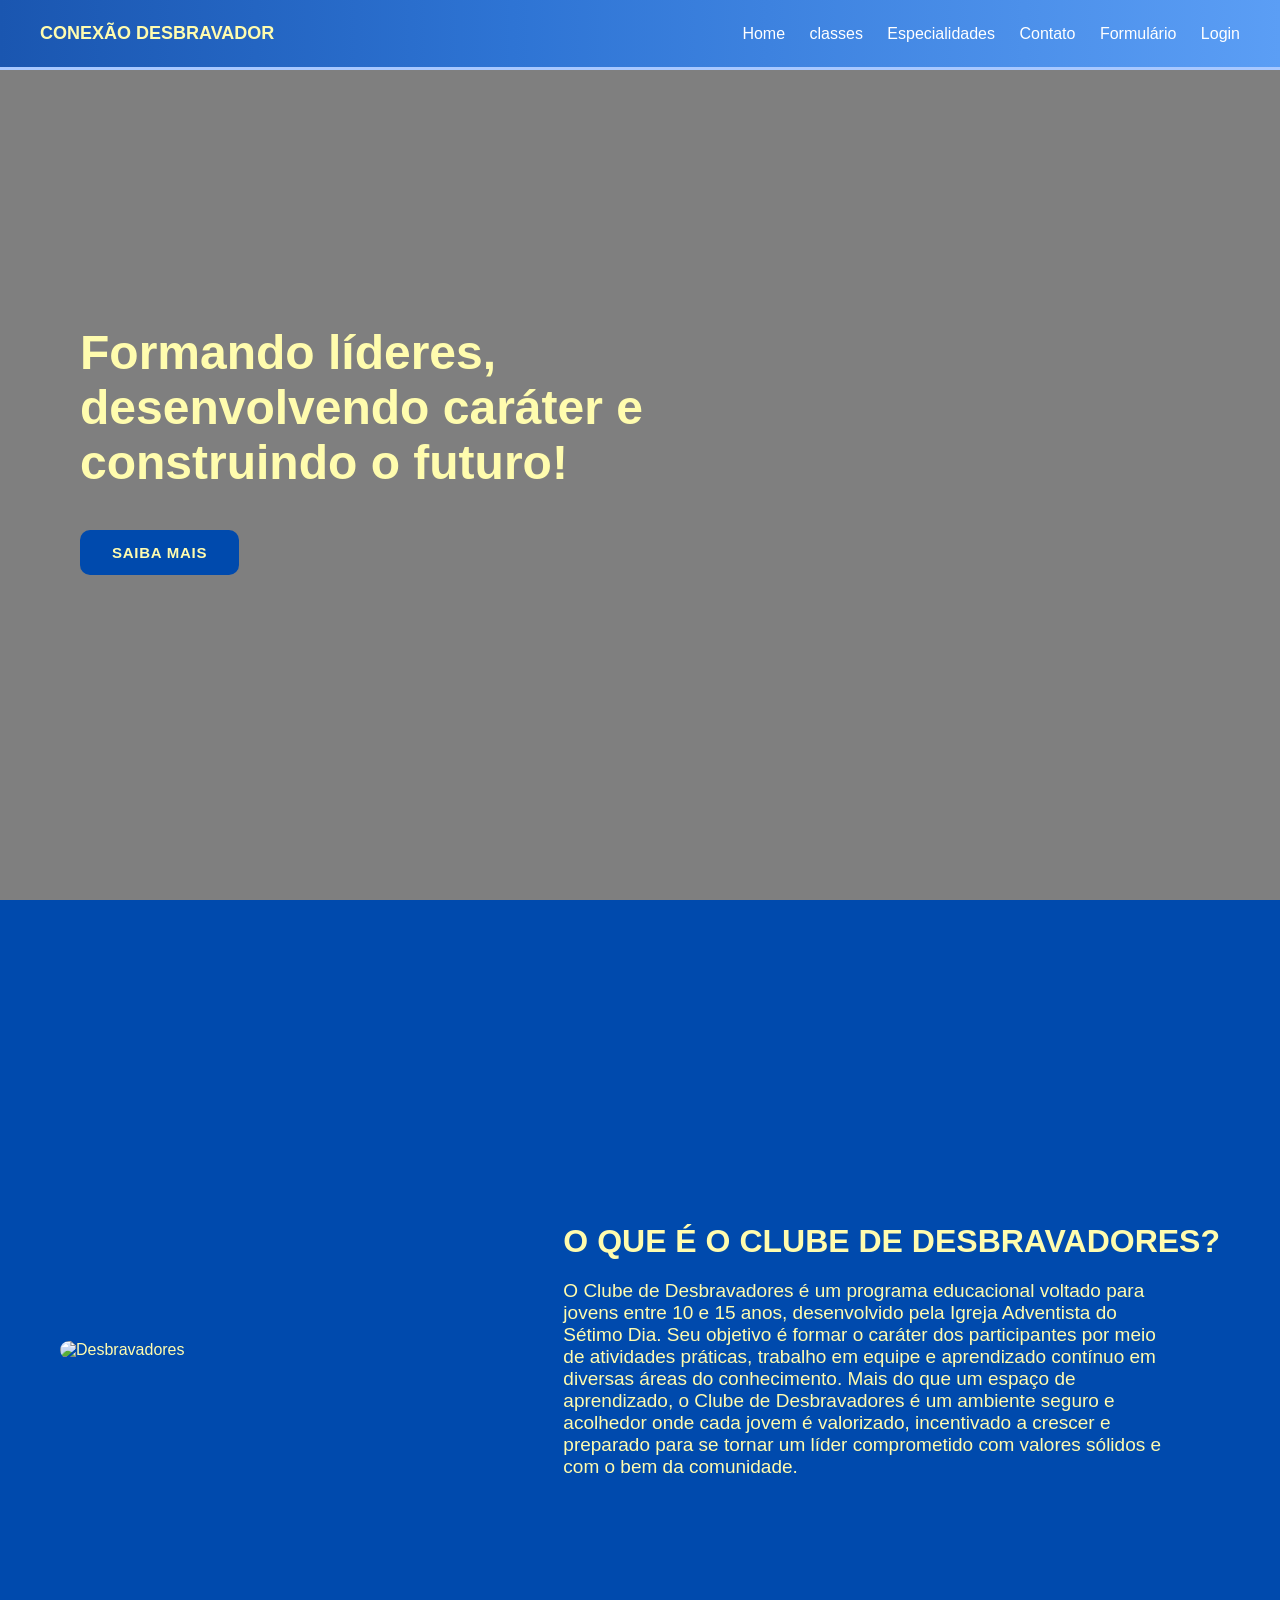
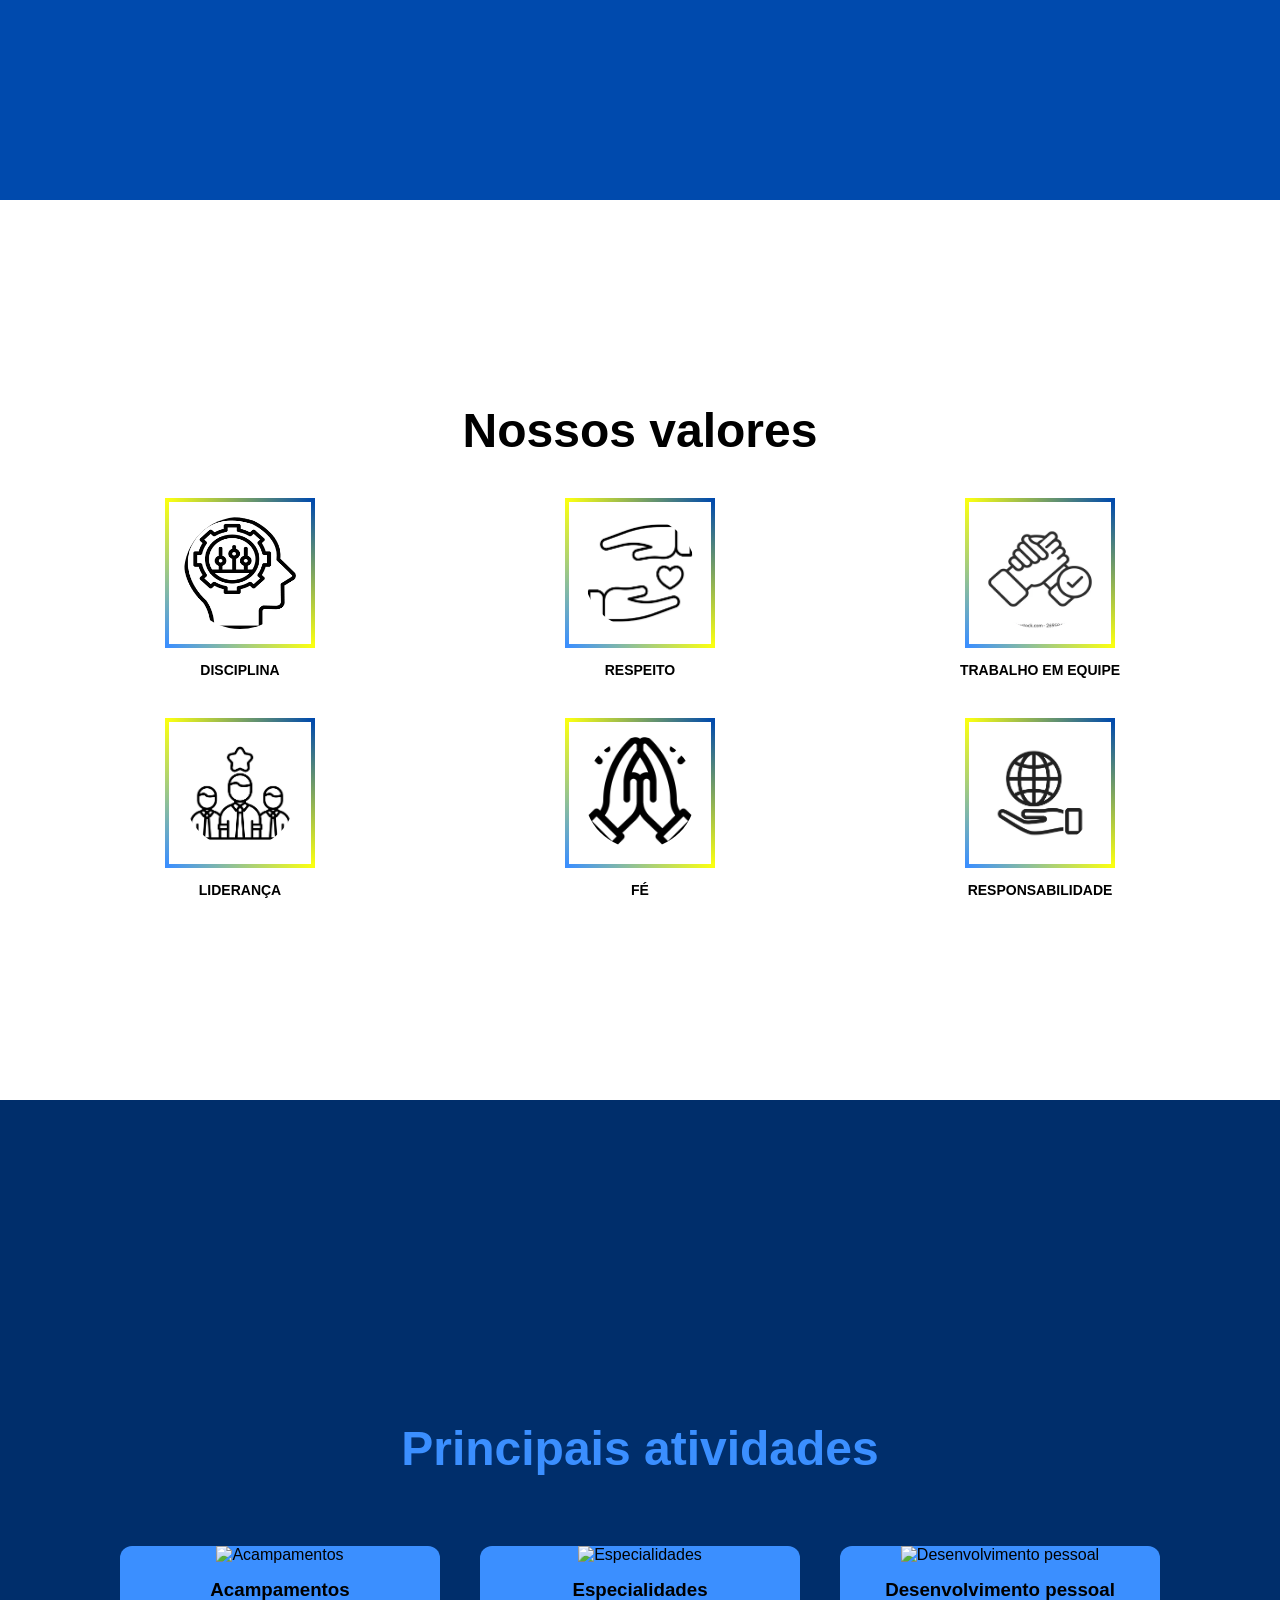
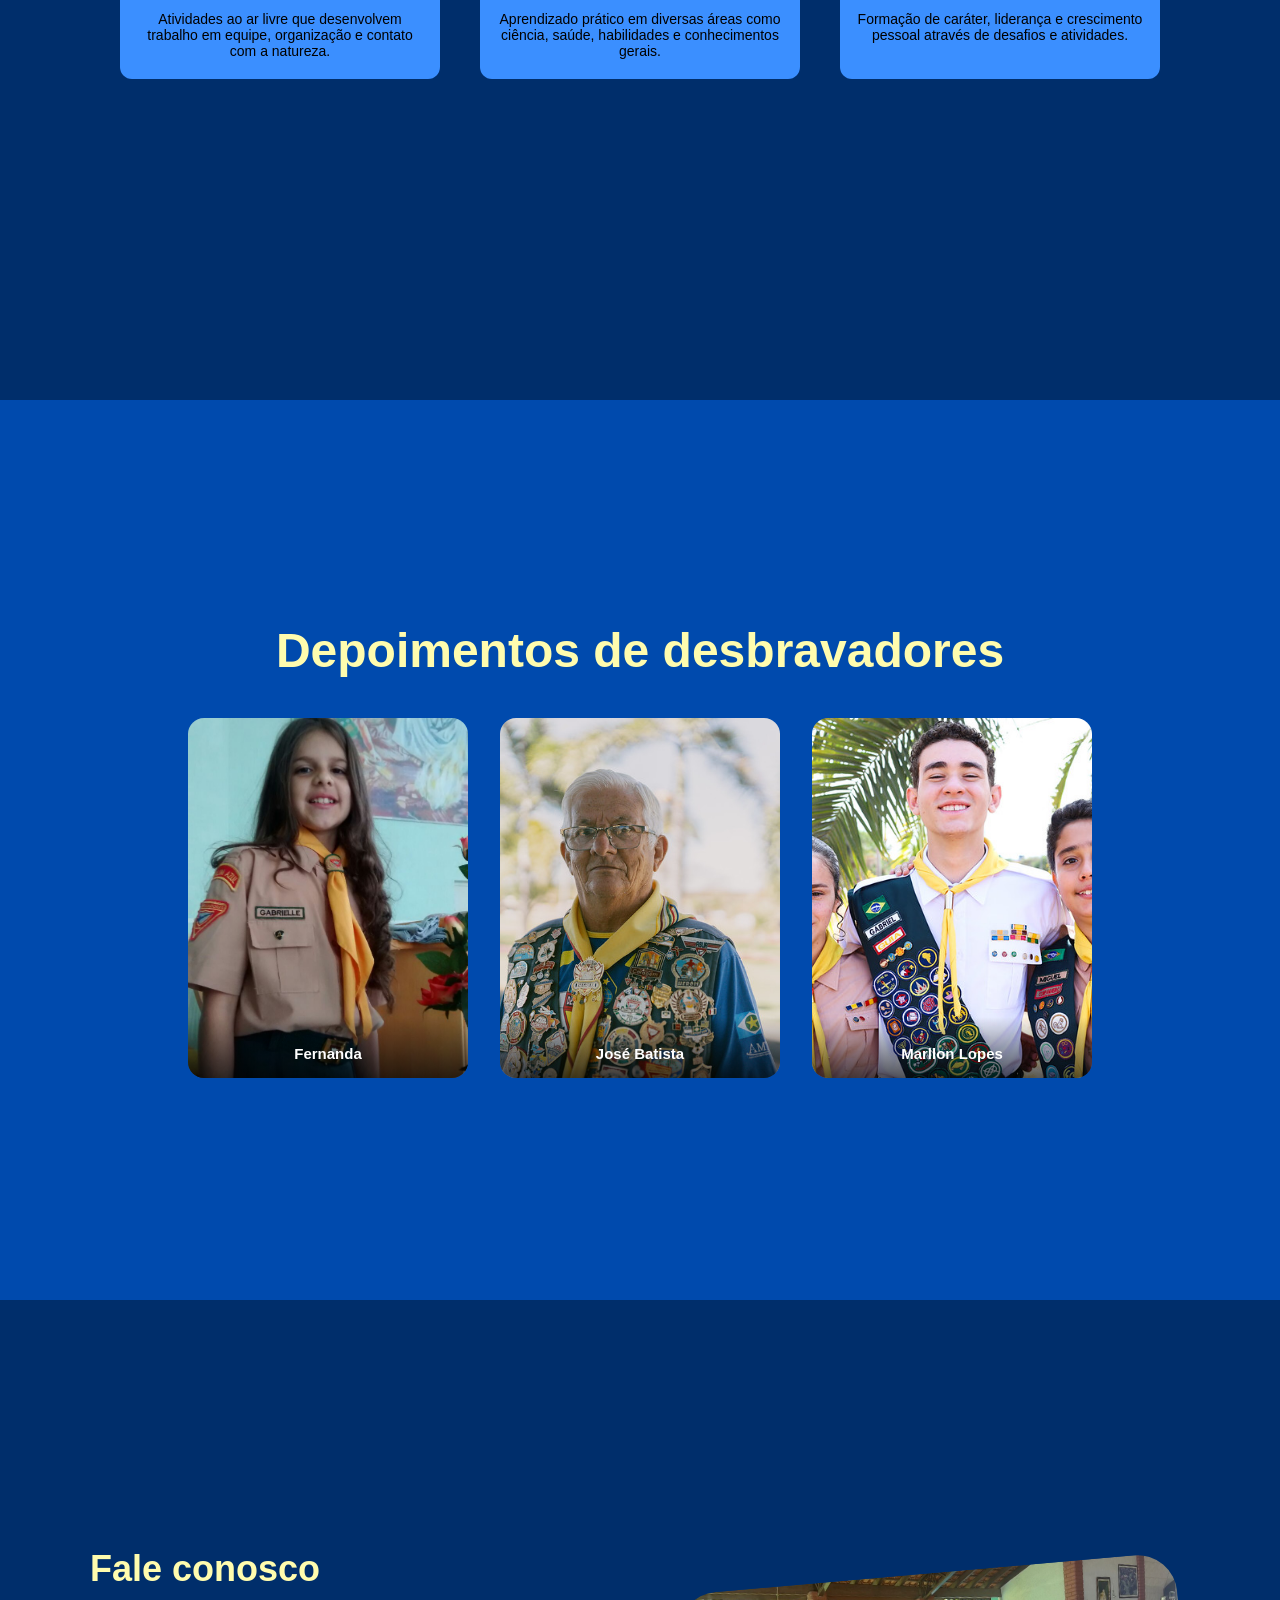
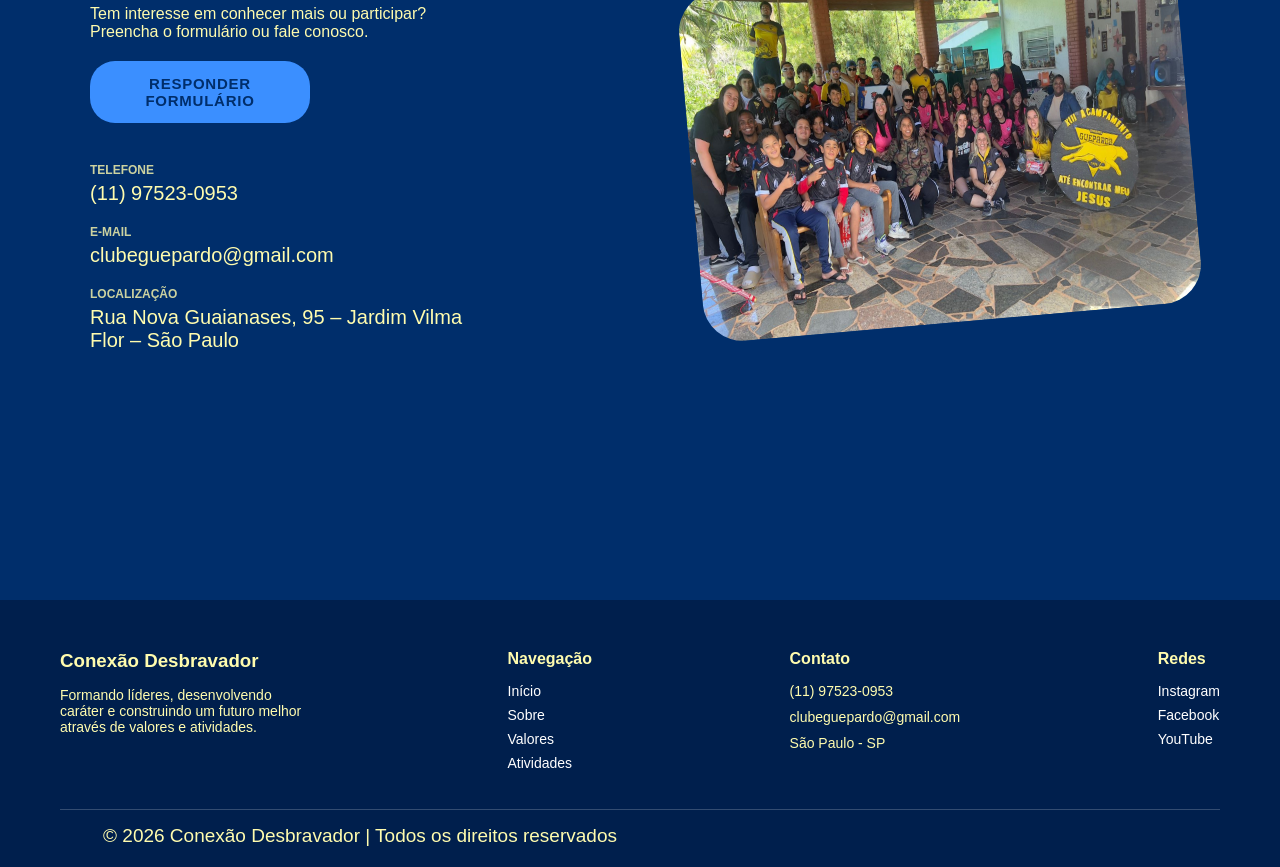
==== commit da24a37e: "Ajustes e melhorias no css de todas as páginas, além mudanças na página de login e cadastro." ====
--- a/index.html
+++ b/index.html
@@ -8,7 +8,9 @@
   <link rel="stylesheet" href="css/home.css">
 </head>
 <body>
-    <!-- fazer degrade no header --> 
+    <!--
+     colocar videos nas atividades e no que é o clube,
+     colocar depoimentos de dbvs do meu clube --> 
       <header>
         <h2>CONEXÃO DESBRAVADOR</h2>
         <nav>
@@ -23,7 +25,7 @@
 
   <section id="home">
     <h1>Formando líderes, desenvolvendo caráter e construindo o futuro!</h1>
-    <button>SAIBA MAIS</button>
+    <button class="btn-estilizado">SAIBA MAIS</button>
   </section>
 
   <section id="sobre">
@@ -34,7 +36,9 @@
       <div class="sobre-texto">
         <h1>O QUE É O CLUBE DE DESBRAVADORES?</h1>
         <p>
-          O Clube de Desbravadores é um programa educacional voltado para jovens, com o objetivo de desenvolver habilidades físicas, mentais e espirituais. Por meio de atividades práticas, trabalho em equipe e aprendizado contínuo, o clube forma líderes, incentiva valores e promove o crescimento pessoal dos participantes.
+          O Clube de Desbravadores é um programa educacional voltado para jovens entre 10 e 15 anos, desenvolvido pela Igreja Adventista do Sétimo Dia. Seu objetivo é formar o caráter dos participantes por meio de atividades práticas, trabalho em equipe e aprendizado contínuo em diversas áreas do conhecimento.
+
+Mais do que um espaço de aprendizado, o Clube de Desbravadores é um ambiente seguro e acolhedor onde cada jovem é valorizado, incentivado a crescer e preparado para se tornar um líder comprometido com valores sólidos e com o bem da comunidade.
         </p>
       </div>
     </div>
@@ -181,8 +185,8 @@
         Preencha o formulário ou fale conosco.
       </p>
 
-      <a href="#" target="_blank">
-        <button>RESPONDER FORMULÁRIO</button>
+      <a href="formulario.html" target="_blank">
+        <button class="btn-estilizado">RESPONDER FORMULÁRIO</button>
       </a>
 
       <div class="info">
--- a/css/home.css
+++ b/css/home.css
@@ -16,12 +16,13 @@
       top: 0;
       width: 100%;
       height: 70px;
-      background: #3b8fff;
+      background: linear-gradient(90deg, #1a56b0 0%, #2e74d4 40%, #5b9ef5 100%);
       display: flex;
       align-items: center;
       justify-content: space-between;
       padding: 0 40px;
       z-index: 1000;
+      border-bottom: 3px solid #a8c8ff;
     }
 
     header h2 {
@@ -58,19 +59,33 @@
       max-width: 600px;
       font-size: 18px;
     }
-
-    /* botão */
-    button {
+/* botão estilizado */
+    .btn-estilizado {
+      font-family: Arial, sans-serif;
+      font-size: 15px;
+      font-weight: 700;
+      color: #fffcae;
+      background: #004aad;
+      border: none;
+      border-radius: 10px;
+      padding: 14px 32px;
+      width: auto;
+      height: auto;
       margin-top: 20px;
-      height: 50px;
-      width: 200px;
-      padding: 12px;
-      border: none;
-      background: #004aad;
-      color: #fffcae;
-      border-radius: 25px;
       cursor: pointer;
-    }
+      letter-spacing: 0.05em;
+      transition: background 0.18s, transform 0.1s;
+      display: inline-block;
+    }
+ 
+    .btn-estilizado:hover {
+      background: #3b8fff;
+    }
+ 
+    .btn-estilizado:active {
+      transform: scale(0.98);
+    }
+    
 
     /* home */
     #home {
@@ -145,7 +160,7 @@
 
     .titulo-atividades {
       color: #3b8fff;
-      margin-bottom: 40px;
+      margin-bottom: 70px;
     }
 
     .cards-atividades {
@@ -157,15 +172,15 @@
 
     .card {
       background: #3b8fff;
-      width: 250px;
-      border-radius: 8px;
+      width: 320px;
+      border-radius: 12px;
       overflow: hidden;
       color: black;
     }
 
     .card img {
       width: 100%;
-      height: 150px;
+      height: 220px;
       object-fit: cover;
     }
 
@@ -201,10 +216,11 @@
     
     /* Efeito tipo 3D */
     .card-depoimento {
-      width: 220px;
-      height: 300px;
+      width: 280px;
+      height: 360px;
       perspective: 1000px;
       cursor: pointer;
+      flex-shrink: 0;
     }
     
     /* parte interna que gira */
